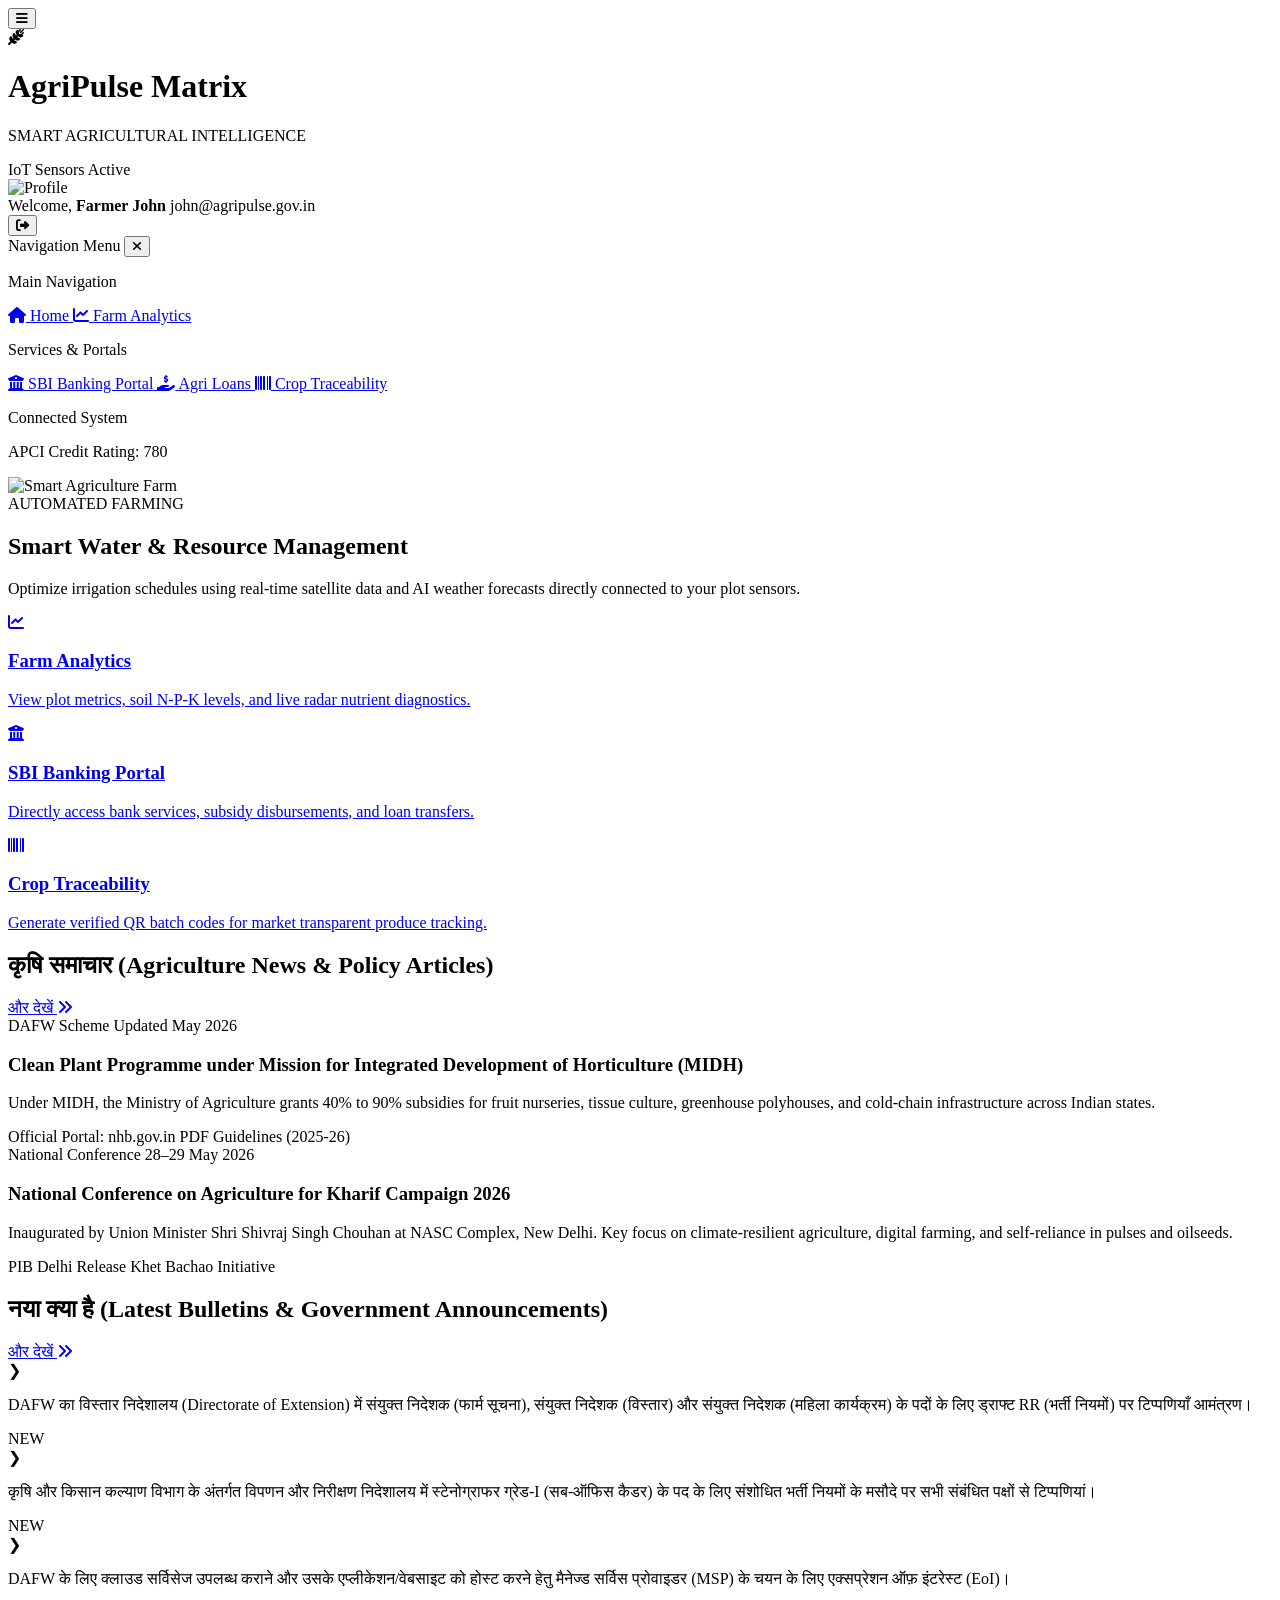
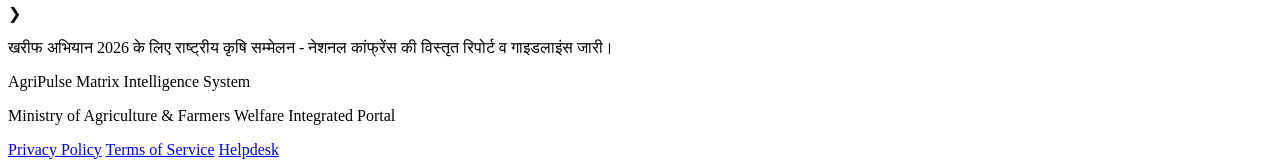
==== src/main/resources/static/index.html @ dc0ceb6b "Initial commit - AgriPulse Matrix Gateway" ====
<!DOCTYPE html>
<html lang="en">
<head>
    <meta charset="UTF-8">
    <meta name="viewport" content="width=device-width, initial-scale=1.0">
    <title>AgriPulse Matrix - Smart Agricultural Intelligence</title>
    <!-- Tailwind CSS CDN -->
    <script src="https://cdn.tailwindcss.com"></script>
    <!-- FontAwesome Icons -->
    <link rel="stylesheet" href="https://cdnjs.cloudflare.com/ajax/libs/font-awesome/6.4.0/css/all.min.css">
    <!-- Google Identity Services SDK -->
    <script src="https://accounts.google.com/gsi/client" async defer></script>
    <style>
        .news-bulletin-item {
            transition: all 0.2s ease-in-out;
        }
        .news-bulletin-item:hover {
            background-color: #F3ECE1;
            transform: translateX(4px);
        }
    </style>
</head>
<body class="bg-[#FAF8F5] text-[#2C241E] font-sans min-h-screen flex flex-col relative overflow-x-hidden">

    <!-- Top Navigation Header -->
    <header class="bg-[#3D312A] text-white px-6 py-3.5 flex items-center justify-between sticky top-0 z-40 shadow-md">
        <div class="flex items-center space-x-4">
            <!-- 3-Line Hamburger Menu Toggle Button -->
            <button onclick="toggleSidebar()" class="text-[#EFE9DF] hover:text-[#D9A378] text-xl focus:outline-none p-1 transition-colors">
                <i class="fa-solid fa-bars"></i>
            </button>
            
            <div class="flex items-center space-x-3">
                <div class="w-10 h-10 rounded-xl bg-[#A0522D] flex items-center justify-center text-white font-bold text-xl shadow-md">
                    <i class="fa-solid fa-wheat-awn"></i>
                </div>
                <div>
                    <h1 class="text-xl font-bold tracking-tight text-[#FAF8F5]">AgriPulse Matrix</h1>
                    <p class="text-xs text-[#D9A378] font-medium tracking-wide">SMART AGRICULTURAL INTELLIGENCE</p>
                </div>
            </div>
        </div>

        <div class="flex items-center space-x-6">
            <div class="hidden md:flex items-center space-x-2 text-xs bg-[#524238] px-3 py-1.5 rounded-full border border-[#6B574B]">
                <span class="w-2 h-2 rounded-full bg-[#8A9A86] animate-pulse"></span>
                <span class="text-[#EFE9DF] font-medium">IoT Sensors Active</span>
            </div>

            <!-- Authentication Container -->
            <div class="flex items-center border-l border-[#524238] pl-6">
                <!-- Google Sign-In Button (When Logged Out) -->
                <div id="google-signin-btn">
                    <div id="g_id_onload"
                         data-client_id="YOUR_GOOGLE_CLIENT_ID.apps.googleusercontent.com"
                         data-callback="handleCredentialResponse"
                         data-auto_prompt="false">
                    </div>
                    <div class="g_id_signin" 
                         data-type="standard" 
                         data-size="medium" 
                         data-theme="outline" 
                         data-text="sign_in_with" 
                         data-shape="pill" 
                         data-logo_alignment="left">
                    </div>
                </div>

                <!-- Profile Badge (When Logged In) -->
                <div id="user-profile-badge" class="hidden flex items-center space-x-3">
                    <img id="user-avatar" src="" alt="Profile" class="w-8 h-8 rounded-full border-2 border-[#D9A378] object-cover">
                    <div class="text-xs">
                        <span class="text-[#EFE9DF] block font-medium">Welcome, <strong id="user-name" class="text-[#D9A378]">Farmer John</strong></span>
                        <span id="user-email" class="text-[10px] text-[#B8A79B] block">john@agripulse.gov.in</span>
                    </div>
                    <button onclick="logoutGoogle()" title="Sign Out" class="ml-2 text-[#B8A79B] hover:text-red-400 text-sm p-1 transition-colors">
                        <i class="fa-solid fa-right-from-bracket"></i>
                    </button>
                </div>
            </div>
        </div>
    </header>

    <!-- Sliding Collapsible Sidebar Drawer -->
    <div id="sidebar-overlay" onclick="toggleSidebar()" class="fixed inset-0 bg-[#3D312A]/50 backdrop-blur-sm z-40 hidden transition-opacity"></div>
    
    <aside id="sidebar" class="fixed top-0 left-0 h-full w-64 bg-[#312721] text-[#EFE9DF] border-r border-[#4A3B32] flex flex-col justify-between p-4 z-50 transform -translate-x-full transition-transform duration-300 ease-in-out shadow-2xl">
        <div class="space-y-6">
            <div class="flex items-center justify-between pb-3 border-b border-[#4A3B32]">
                <span class="text-sm font-bold text-[#D9A378] tracking-wider uppercase">Navigation Menu</span>
                <button onclick="toggleSidebar()" class="text-[#B8A79B] hover:text-white text-lg">
                    <i class="fa-solid fa-xmark"></i>
                </button>
            </div>

            <div>
                <p class="text-[10px] font-bold text-[#B8A79B] uppercase tracking-widest px-3 mb-2">Main Navigation</p>
                <nav class="space-y-1">
                    <a href="index.html" class="flex items-center space-x-3 px-3 py-2.5 rounded-lg text-white bg-[#524238] border-l-4 border-[#A0522D] text-sm font-medium">
                        <i class="fa-solid fa-house text-[#D9A378] w-5"></i>
                        <span>Home</span>
                    </a>
                    <a href="dashboard.html" class="flex items-center space-x-3 px-3 py-2.5 rounded-lg text-[#B8A79B] hover:text-[#FAF8F5] hover:bg-[#42342C] transition-all text-sm font-medium">
                        <i class="fa-solid fa-chart-line text-[#D9A378] w-5"></i>
                        <span>Farm Analytics</span>
                    </a>
                </nav>
            </div>

            <div>
                <p class="text-[10px] font-bold text-[#B8A79B] uppercase tracking-widest px-3 mb-2">Services & Portals</p>
                <nav class="space-y-1">
                    <a href="sbi-portal.html" class="flex items-center space-x-3 px-3 py-2.5 rounded-lg text-[#B8A79B] hover:text-[#FAF8F5] hover:bg-[#42342C] transition-all text-sm font-medium">
                        <i class="fa-solid fa-building-columns text-blue-400 w-5"></i>
                        <span>SBI Banking Portal</span>
                    </a>
                    <a href="loans.html" class="flex items-center space-x-3 px-3 py-2.5 rounded-lg text-[#B8A79B] hover:text-[#FAF8F5] hover:bg-[#42342C] transition-all text-sm font-medium">
                        <i class="fa-solid fa-hand-holding-dollar text-[#D9A378] w-5"></i>
                        <span>Agri Loans</span>
                    </a>
                    <a href="traceability.html" class="flex items-center space-x-3 px-3 py-2.5 rounded-lg text-[#B8A79B] hover:text-[#FAF8F5] hover:bg-[#42342C] transition-all text-sm font-medium">
                        <i class="fa-solid fa-barcode text-purple-400 w-5"></i>
                        <span>Crop Traceability</span>
                    </a>
                </nav>
            </div>
        </div>

        <div class="bg-[#3D312A] border border-[#4A3B32] p-3 rounded-xl text-center">
            <p class="text-xs text-[#B8A79B]">Connected System</p>
            <p class="text-sm font-bold text-[#D9A378]">APCI Credit Rating: 780</p>
        </div>
    </aside>

    <!-- MAIN CONTENT AREA -->
    <main class="flex-1 w-full space-y-8 pb-12">

        <!-- 1. FULL HORIZONTAL STRETCH DISPLAY IMAGE / CAROUSEL HEADER -->
        <section class="w-full relative bg-[#2C241E]">
            <div id="hero-carousel" class="w-full relative min-h-[320px] md:min-h-[420px] flex items-center overflow-hidden">
                <img src="https://images.unsplash.com/photo-1625246333195-78d9c38ad449?auto=format&fit=crop&w=1920&q=80" 
                     alt="Smart Agriculture Farm" 
                     class="absolute inset-0 w-full h-full object-cover object-center">
                
                <div class="absolute inset-0 bg-gradient-to-r from-[#2C241E]/90 via-[#2C241E]/60 to-transparent"></div>
                
                <div class="relative z-10 w-full max-w-7xl mx-auto px-6 py-12 md:py-16 text-white space-y-3">
                    <span class="inline-block bg-[#8A9A86] text-xs font-bold uppercase tracking-wider text-white px-3 py-1 rounded-full border border-white/20">
                        AUTOMATED FARMING
                    </span>
                    <h2 class="text-3xl md:text-5xl font-black text-white leading-tight max-w-2xl drop-shadow-md">
                        Smart Water & Resource Management
                    </h2>
                    <p class="text-sm md:text-base text-[#EFE9DF] max-w-xl font-medium drop-shadow">
                        Optimize irrigation schedules using real-time satellite data and AI weather forecasts directly connected to your plot sensors.
                    </p>
                </div>
            </div>
        </section>

        <div class="max-w-7xl mx-auto px-6 space-y-8">

            <!-- QUICK ACCESS PORTAL CARDS -->
            <section class="grid grid-cols-1 md:grid-cols-3 gap-6">
                <a href="dashboard.html" class="bg-white border border-[#EAE3D2] rounded-2xl p-6 shadow-sm hover:shadow-md transition-all group">
                    <div class="w-12 h-12 rounded-xl bg-[#FAF8F5] text-[#A0522D] flex items-center justify-center text-xl mb-4 group-hover:bg-[#A0522D] group-hover:text-white transition-colors">
                        <i class="fa-solid fa-chart-line"></i>
                    </div>
                    <h3 class="text-lg font-bold text-[#3D312A] mb-1">Farm Analytics</h3>
                    <p class="text-xs text-[#6B574B]">View plot metrics, soil N-P-K levels, and live radar nutrient diagnostics.</p>
                </a>

                <a href="sbi-portal.html" class="bg-white border border-[#EAE3D2] rounded-2xl p-6 shadow-sm hover:shadow-md transition-all group">
                    <div class="w-12 h-12 rounded-xl bg-[#FAF8F5] text-[#3D312A] flex items-center justify-center text-xl mb-4 group-hover:bg-[#3D312A] group-hover:text-white transition-colors">
                        <i class="fa-solid fa-building-columns"></i>
                    </div>
                    <h3 class="text-lg font-bold text-[#3D312A] mb-1">SBI Banking Portal</h3>
                    <p class="text-xs text-[#6B574B]">Directly access bank services, subsidy disbursements, and loan transfers.</p>
                </a>

                <a href="traceability.html" class="bg-white border border-[#EAE3D2] rounded-2xl p-6 shadow-sm hover:shadow-md transition-all group">
                    <div class="w-12 h-12 rounded-xl bg-[#FAF8F5] text-[#8A9A86] flex items-center justify-center text-xl mb-4 group-hover:bg-[#8A9A86] group-hover:text-white transition-colors">
                        <i class="fa-solid fa-barcode"></i>
                    </div>
                    <h3 class="text-lg font-bold text-[#3D312A] mb-1">Crop Traceability</h3>
                    <p class="text-xs text-[#6B574B]">Generate verified QR batch codes for market transparent produce tracking.</p>
                </a>
            </section>

            <!-- 2. LATEST NEWS RELATED TO AGRICULTURE SECTOR (कृषि समाचार) -->
            <section class="bg-white border border-[#EAE3D2] rounded-2xl p-6 shadow-sm space-y-6">
                <div class="flex items-center justify-between border-b border-[#EAE3D2] pb-4">
                    <div class="flex items-center space-x-3">
                        <div class="w-3 h-7 bg-[#A0522D] rounded-full"></div>
                        <h2 class="text-xl font-extrabold text-[#3D312A] tracking-tight">
                            कृषि समाचार <span class="text-xs font-semibold text-[#8C7A6D] ml-2">(Agriculture News & Policy Articles)</span>
                        </h2>
                    </div>
                    <a href="javascript:void(0)" class="text-xs font-bold bg-[#6B513E] text-white px-3 py-1.5 rounded-lg hover:bg-[#523E2F] transition-colors flex items-center space-x-1">
                        <span>और देखें</span>
                        <i class="fa-solid fa-angles-right text-[10px]"></i>
                    </a>
                </div>

                <div class="grid grid-cols-1 md:grid-cols-2 gap-6">
                    <!-- News Card 1 -->
                    <div class="bg-[#FAF8F5] border border-[#EAE3D2] rounded-xl overflow-hidden hover:shadow-md transition-shadow flex flex-col justify-between">
                        <div class="p-5 space-y-3">
                            <div class="flex items-center justify-between text-xs text-[#8C7A6D]">
                                <span class="bg-[#EFE9DF] text-[#6B513E] px-2.5 py-0.5 rounded font-bold">DAFW Scheme</span>
                                <span>Updated May 2026</span>
                            </div>
                            <h3 class="text-base font-bold text-[#3D312A] leading-snug">
                                Clean Plant Programme under Mission for Integrated Development of Horticulture (MIDH)
                            </h3>
                            <p class="text-xs text-[#6B574B] leading-relaxed">
                                Under MIDH, the Ministry of Agriculture grants 40% to 90% subsidies for fruit nurseries, tissue culture, greenhouse polyhouses, and cold-chain infrastructure across Indian states.
                            </p>
                        </div>
                        <div class="bg-[#EAE3D2]/50 px-5 py-3 border-t border-[#EAE3D2] flex justify-between items-center text-xs text-[#6B513E] font-medium">
                            <span>Official Portal: nhb.gov.in</span>
                            <span class="font-bold text-[#A0522D]">PDF Guidelines (2025-26)</span>
                        </div>
                    </div>

                    <!-- News Card 2 -->
                    <div class="bg-[#FAF8F5] border border-[#EAE3D2] rounded-xl overflow-hidden hover:shadow-md transition-shadow flex flex-col justify-between">
                        <div class="p-5 space-y-3">
                            <div class="flex items-center justify-between text-xs text-[#8C7A6D]">
                                <span class="bg-[#EFE9DF] text-[#6B513E] px-2.5 py-0.5 rounded font-bold">National Conference</span>
                                <span>28–29 May 2026</span>
                            </div>
                            <h3 class="text-base font-bold text-[#3D312A] leading-snug">
                                National Conference on Agriculture for Kharif Campaign 2026
                            </h3>
                            <p class="text-xs text-[#6B574B] leading-relaxed">
                                Inaugurated by Union Minister Shri Shivraj Singh Chouhan at NASC Complex, New Delhi. Key focus on climate-resilient agriculture, digital farming, and self-reliance in pulses and oilseeds.
                            </p>
                        </div>
                        <div class="bg-[#EAE3D2]/50 px-5 py-3 border-t border-[#EAE3D2] flex justify-between items-center text-xs text-[#6B513E] font-medium">
                            <span>PIB Delhi Release</span>
                            <span class="font-bold text-[#8A9A86]">Khet Bachao Initiative</span>
                        </div>
                    </div>
                </div>
            </section>

            <!-- 3. LATEST NEWS BULLETINS AND IMPORTANT ANNOUNCEMENTS (नया क्या है) -->
            <section class="bg-white border border-[#EAE3D2] rounded-2xl p-6 shadow-sm space-y-5">
                <div class="flex items-center justify-between border-b border-[#EAE3D2] pb-4">
                    <div class="flex items-center space-x-3">
                        <div class="w-3 h-7 bg-[#6B513E] rounded-full"></div>
                        <h2 class="text-xl font-extrabold text-[#3D312A] tracking-tight">
                            नया क्या है <span class="text-xs font-semibold text-[#8C7A6D] ml-2">(Latest Bulletins & Government Announcements)</span>
                        </h2>
                    </div>
                    <a href="javascript:void(0)" class="text-xs font-bold bg-[#6B513E] text-white px-3 py-1.5 rounded-lg hover:bg-[#523E2F] transition-colors flex items-center space-x-1">
                        <span>और देखें</span>
                        <i class="fa-solid fa-angles-right text-[10px]"></i>
                    </a>
                </div>

                <div class="space-y-3">
                    <div class="news-bulletin-item bg-[#FAF8F5] border border-[#EAE3D2] p-4 rounded-xl flex flex-col md:flex-row md:items-center justify-between gap-3 cursor-pointer">
                        <div class="flex items-start space-x-3">
                            <span class="text-[#A0522D] font-black text-base mt-0.5">❯</span>
                            <p class="text-xs md:text-sm font-medium text-[#3D312A]">
                                DAFW का विस्तार निदेशालय (Directorate of Extension) में संयुक्त निदेशक (फार्म सूचना), संयुक्त निदेशक (विस्तार) और संयुक्त निदेशक (महिला कार्यक्रम) के पदों के लिए ड्राफ्ट RR (भर्ती नियमों) पर टिप्पणियाँ आमंत्रण।
                            </p>
                        </div>
                        <span class="bg-[#A0522D] text-white text-[10px] font-bold px-2 py-0.5 rounded uppercase self-start md:self-center shrink-0">NEW</span>
                    </div>

                    <div class="news-bulletin-item bg-[#FAF8F5] border border-[#EAE3D2] p-4 rounded-xl flex flex-col md:flex-row md:items-center justify-between gap-3 cursor-pointer">
                        <div class="flex items-start space-x-3">
                            <span class="text-[#A0522D] font-black text-base mt-0.5">❯</span>
                            <p class="text-xs md:text-sm font-medium text-[#3D312A]">
                                कृषि और किसान कल्याण विभाग के अंतर्गत विपणन और निरीक्षण निदेशालय में स्टेनोग्राफर ग्रेड-I (सब-ऑफिस कैडर) के पद के लिए संशोधित भर्ती नियमों के मसौदे पर सभी संबंधित पक्षों से टिप्पणियां।
                            </p>
                        </div>
                        <span class="bg-[#A0522D] text-white text-[10px] font-bold px-2 py-0.5 rounded uppercase self-start md:self-center shrink-0">NEW</span>
                    </div>

                    <div class="news-bulletin-item bg-[#FAF8F5] border border-[#EAE3D2] p-4 rounded-xl flex flex-col md:flex-row md:items-center justify-between gap-3 cursor-pointer">
                        <div class="flex items-start space-x-3">
                            <span class="text-[#A0522D] font-black text-base mt-0.5">❯</span>
                            <p class="text-xs md:text-sm font-medium text-[#3D312A]">
                                DAFW के लिए क्लाउड सर्विसेज उपलब्ध कराने और उसके एप्लीकेशन/वेबसाइट को होस्ट करने हेतु मैनेज्ड सर्विस प्रोवाइडर (MSP) के चयन के लिए एक्सप्रेशन ऑफ़ इंटरेस्ट (EoI)।
                            </p>
                        </div>
                    </div>

                    <div class="news-bulletin-item bg-[#FAF8F5] border border-[#EAE3D2] p-4 rounded-xl flex flex-col md:flex-row md:items-center justify-between gap-3 cursor-pointer">
                        <div class="flex items-start space-x-3">
                            <span class="text-[#A0522D] font-black text-base mt-0.5">❯</span>
                            <p class="text-xs md:text-sm font-medium text-[#3D312A]">
                                खरीफ अभियान 2026 के लिए राष्ट्रीय कृषि सम्मेलन - नेशनल कांफ्रेंस की विस्तृत रिपोर्ट व गाइडलाइंस जारी।
                            </p>
                        </div>
                    </div>
                </div>
            </section>

        </div>
    </main>

    <!-- Footer -->
    <footer class="bg-[#3D312A] text-[#B8A79B] text-xs py-6 px-6 border-t border-[#524238] mt-auto">
        <div class="max-w-7xl mx-auto flex flex-col md:flex-row justify-between items-center space-y-4 md:space-y-0">
            <div>
                <p class="font-semibold text-[#FAF8F5]">AgriPulse Matrix Intelligence System</p>
                <p>Ministry of Agriculture & Farmers Welfare Integrated Portal</p>
            </div>
            <div class="flex space-x-6 text-xs">
                <a href="#" class="hover:text-[#D9A378]">Privacy Policy</a>
                <a href="#" class="hover:text-[#D9A378]">Terms of Service</a>
                <a href="#" class="hover:text-[#D9A378]">Helpdesk</a>
            </div>
        </div>
    </footer>

    <!-- JavaScript Logic -->
    <script>
        function toggleSidebar() {
            const sidebar = document.getElementById('sidebar');
            const overlay = document.getElementById('sidebar-overlay');
            sidebar.classList.toggle('-translate-x-full');
            overlay.classList.toggle('hidden');
        }

        // Helper function to decode JWT token from Google Identity Services
        function decodeJwtResponse(token) {
            let base64Url = token.split('.')[1];
            let base64 = base64Url.replace(/-/g, '+').replace(/_/g, '/');
            let jsonPayload = decodeURIComponent(window.atob(base64).split('').map(function(c) {
                return '%' + ('00' + c.charCodeAt(0).toString(16)).slice(-2);
            }).join(''));
            return JSON.parse(jsonPayload);
        }

        // Callback function invoked when user successfully signs in with Google
        function handleCredentialResponse(response) {
            const responsePayload = decodeJwtResponse(response.credential);
            
            const userData = {
                name: responsePayload.name,
                email: responsePayload.email,
                picture: responsePayload.picture
            };

            // Save session to localStorage
            localStorage.setItem('agripulse_user', JSON.stringify(userData));
            renderUserProfile(userData);
        }

        // Render profile details in the top header
        function renderUserProfile(user) {
            document.getElementById('google-signin-btn').classList.add('hidden');
            document.getElementById('user-profile-badge').classList.remove('hidden');
            document.getElementById('user-avatar').src = user.picture || 'https://via.placeholder.com/40';
            document.getElementById('user-name').textContent = user.name;
            document.getElementById('user-email').textContent = user.email;
        }

        // Logout function
        function logoutGoogle() {
            localStorage.removeItem('agripulse_user');
            document.getElementById('google-signin-btn').classList.remove('hidden');
            document.getElementById('user-profile-badge').classList.add('hidden');
        }

        // Check for existing login session on page load
        window.addEventListener('DOMContentLoaded', () => {
            const savedUser = localStorage.getItem('agripulse_user');
            if (savedUser) {
                renderUserProfile(JSON.parse(savedUser));
            }
        });
    </script>
</body>
</html>
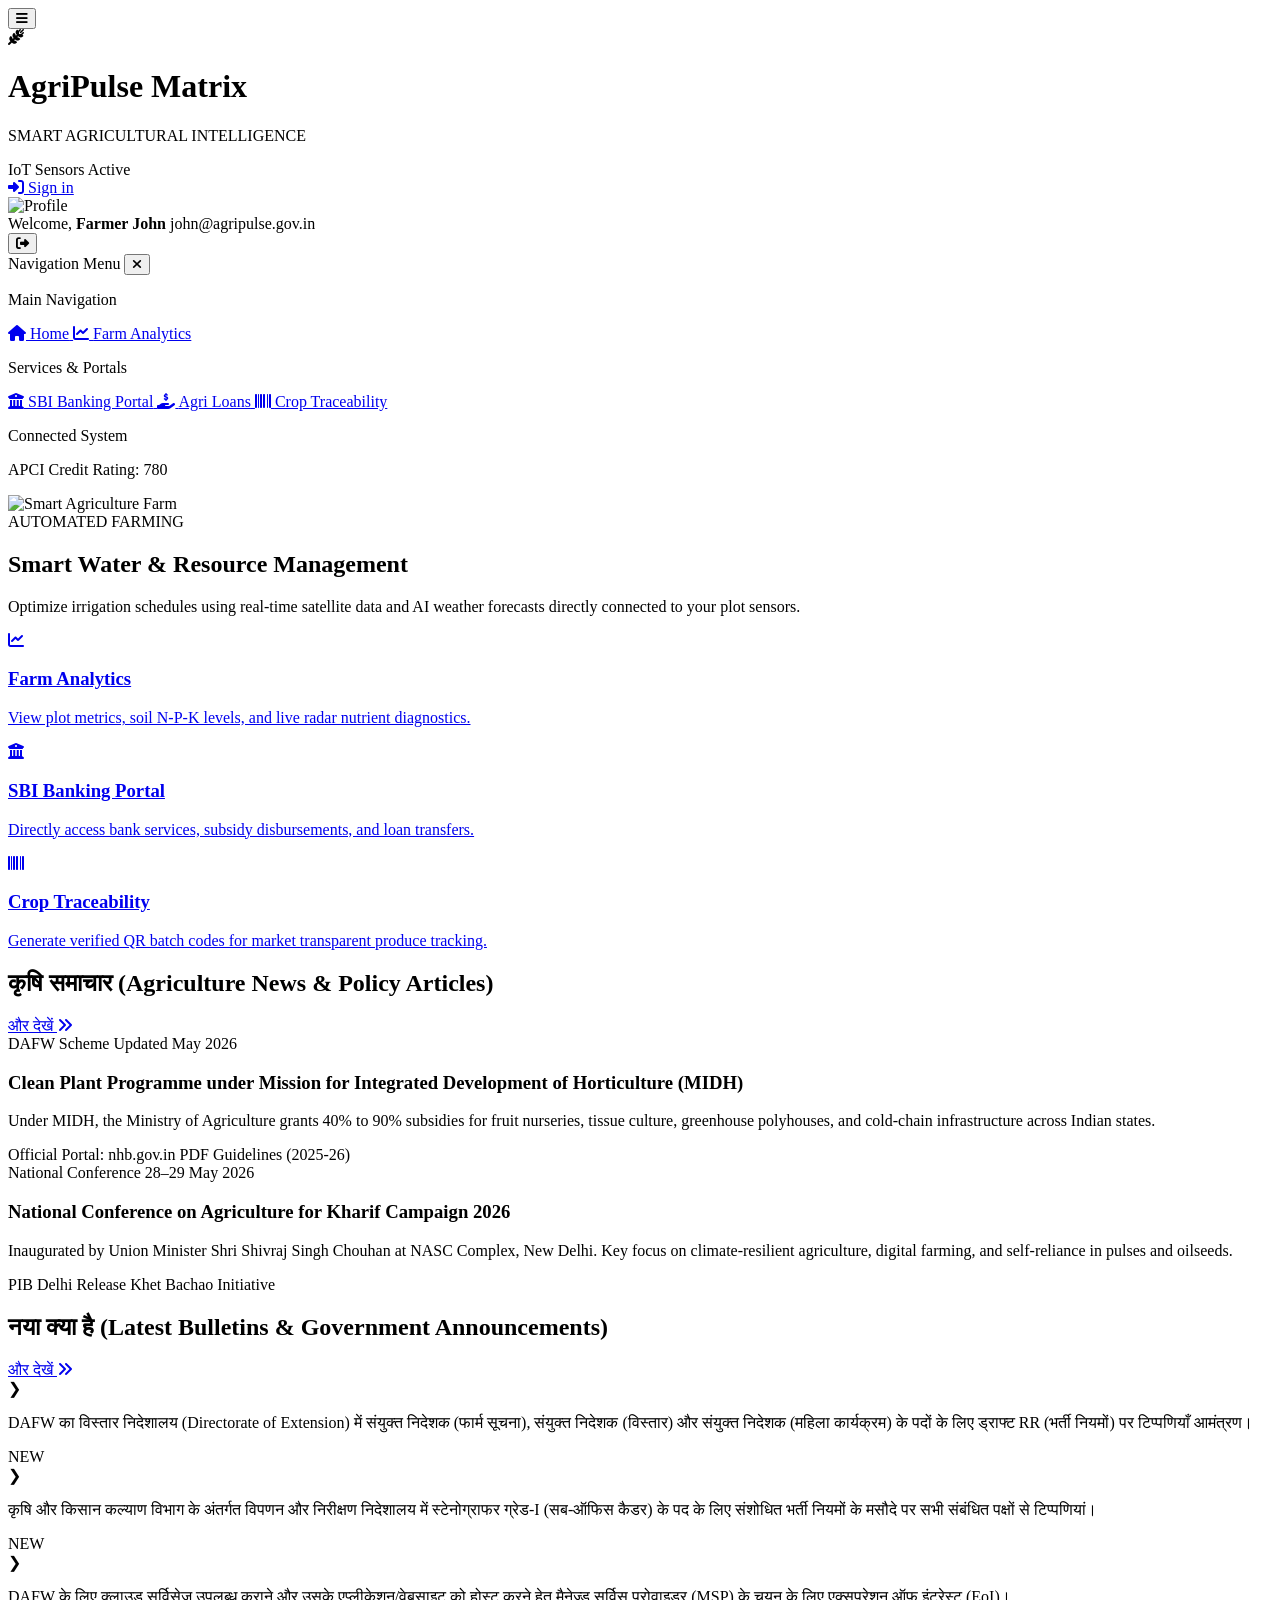
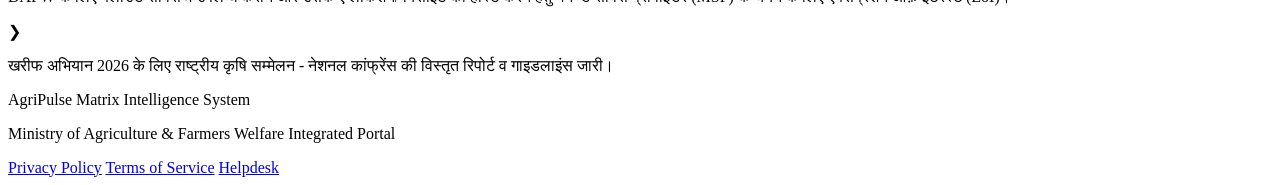
==== commit 4ffab007: "Complete implementation of Teammate B features (Auth, Onboarding, Gemini AI, and Bhashini Voice Brid" ====
--- a/src/main/resources/static/index.html
+++ b/src/main/resources/static/index.html
@@ -9,7 +9,6 @@
     <!-- FontAwesome Icons -->
     <link rel="stylesheet" href="https://cdnjs.cloudflare.com/ajax/libs/font-awesome/6.4.0/css/all.min.css">
     <!-- Google Identity Services SDK -->
-    <script src="https://accounts.google.com/gsi/client" async defer></script>
     <style>
         .news-bulletin-item {
             transition: all 0.2s ease-in-out;
@@ -51,20 +50,12 @@
             <div class="flex items-center border-l border-[#524238] pl-6">
                 <!-- Google Sign-In Button (When Logged Out) -->
                 <div id="google-signin-btn">
-                    <div id="g_id_onload"
-                         data-client_id="YOUR_GOOGLE_CLIENT_ID.apps.googleusercontent.com"
-                         data-callback="handleCredentialResponse"
-                         data-auto_prompt="false">
-                    </div>
-                    <div class="g_id_signin" 
-                         data-type="standard" 
-                         data-size="medium" 
-                         data-theme="outline" 
-                         data-text="sign_in_with" 
-                         data-shape="pill" 
-                         data-logo_alignment="left">
-                    </div>
-                </div>
+                    <a href="/welcome.html" class="inline-flex items-center space-x-2 bg-white text-[#3D312A] text-xs font-semibold px-4 py-2 rounded-full border border-[#EAE3D2] hover:bg-[#FAF8F5] transition-all">
+                        <i class="fa-solid fa-right-to-bracket"></i>
+                        <span>Sign in</span>
+                    </a>
+                </div>
+
 
                 <!-- Profile Badge (When Logged In) -->
                 <div id="user-profile-badge" class="hidden flex items-center space-x-3">
@@ -328,53 +319,28 @@
             overlay.classList.toggle('hidden');
         }
 
-        // Helper function to decode JWT token from Google Identity Services
-        function decodeJwtResponse(token) {
-            let base64Url = token.split('.')[1];
-            let base64 = base64Url.replace(/-/g, '+').replace(/_/g, '/');
-            let jsonPayload = decodeURIComponent(window.atob(base64).split('').map(function(c) {
-                return '%' + ('00' + c.charCodeAt(0).toString(16)).slice(-2);
-            }).join(''));
-            return JSON.parse(jsonPayload);
-        }
-
-        // Callback function invoked when user successfully signs in with Google
-        function handleCredentialResponse(response) {
-            const responsePayload = decodeJwtResponse(response.credential);
-            
-            const userData = {
-                name: responsePayload.name,
-                email: responsePayload.email,
-                picture: responsePayload.picture
-            };
-
-            // Save session to localStorage
-            localStorage.setItem('agripulse_user', JSON.stringify(userData));
-            renderUserProfile(userData);
-        }
-
         // Render profile details in the top header
         function renderUserProfile(user) {
             document.getElementById('google-signin-btn').classList.add('hidden');
             document.getElementById('user-profile-badge').classList.remove('hidden');
-            document.getElementById('user-avatar').src = user.picture || 'https://via.placeholder.com/40';
-            document.getElementById('user-name').textContent = user.name;
-            document.getElementById('user-email').textContent = user.email;
+            document.getElementById('user-avatar').src = 'data:image/svg+xml;utf8,<svg xmlns="http://www.w3.org/2000/svg" width="40" height="40"><rect width="40" height="40" fill="%23A0522D"/><text x="20" y="26" font-size="18" text-anchor="middle" fill="white">' + (user.email || '?').charAt(0).toUpperCase() + '</text></svg>';
+            document.getElementById('user-name').textContent = (user.email || '').split('@')[0];
+            document.getElementById('user-email').textContent = user.email || '';
         }
 
         // Logout function
-        function logoutGoogle() {
-            localStorage.removeItem('agripulse_user');
-            document.getElementById('google-signin-btn').classList.remove('hidden');
-            document.getElementById('user-profile-badge').classList.add('hidden');
-        }
+        async function logoutGoogle() {
+            try { await fetch('/api/auth/logout', { method: 'POST', credentials: 'same-origin' }); } catch (e) {}
+            window.location.href = '/welcome.html';
+        }
+        const logoutUser = logoutGoogle;
 
         // Check for existing login session on page load
-        window.addEventListener('DOMContentLoaded', () => {
-            const savedUser = localStorage.getItem('agripulse_user');
-            if (savedUser) {
-                renderUserProfile(JSON.parse(savedUser));
-            }
+        window.addEventListener('DOMContentLoaded', async () => {
+            try {
+                const res = await fetch('/api/auth/me', { credentials: 'same-origin' });
+                if (res.ok) renderUserProfile(await res.json());
+            } catch (e) {}
         });
     </script>
 </body>
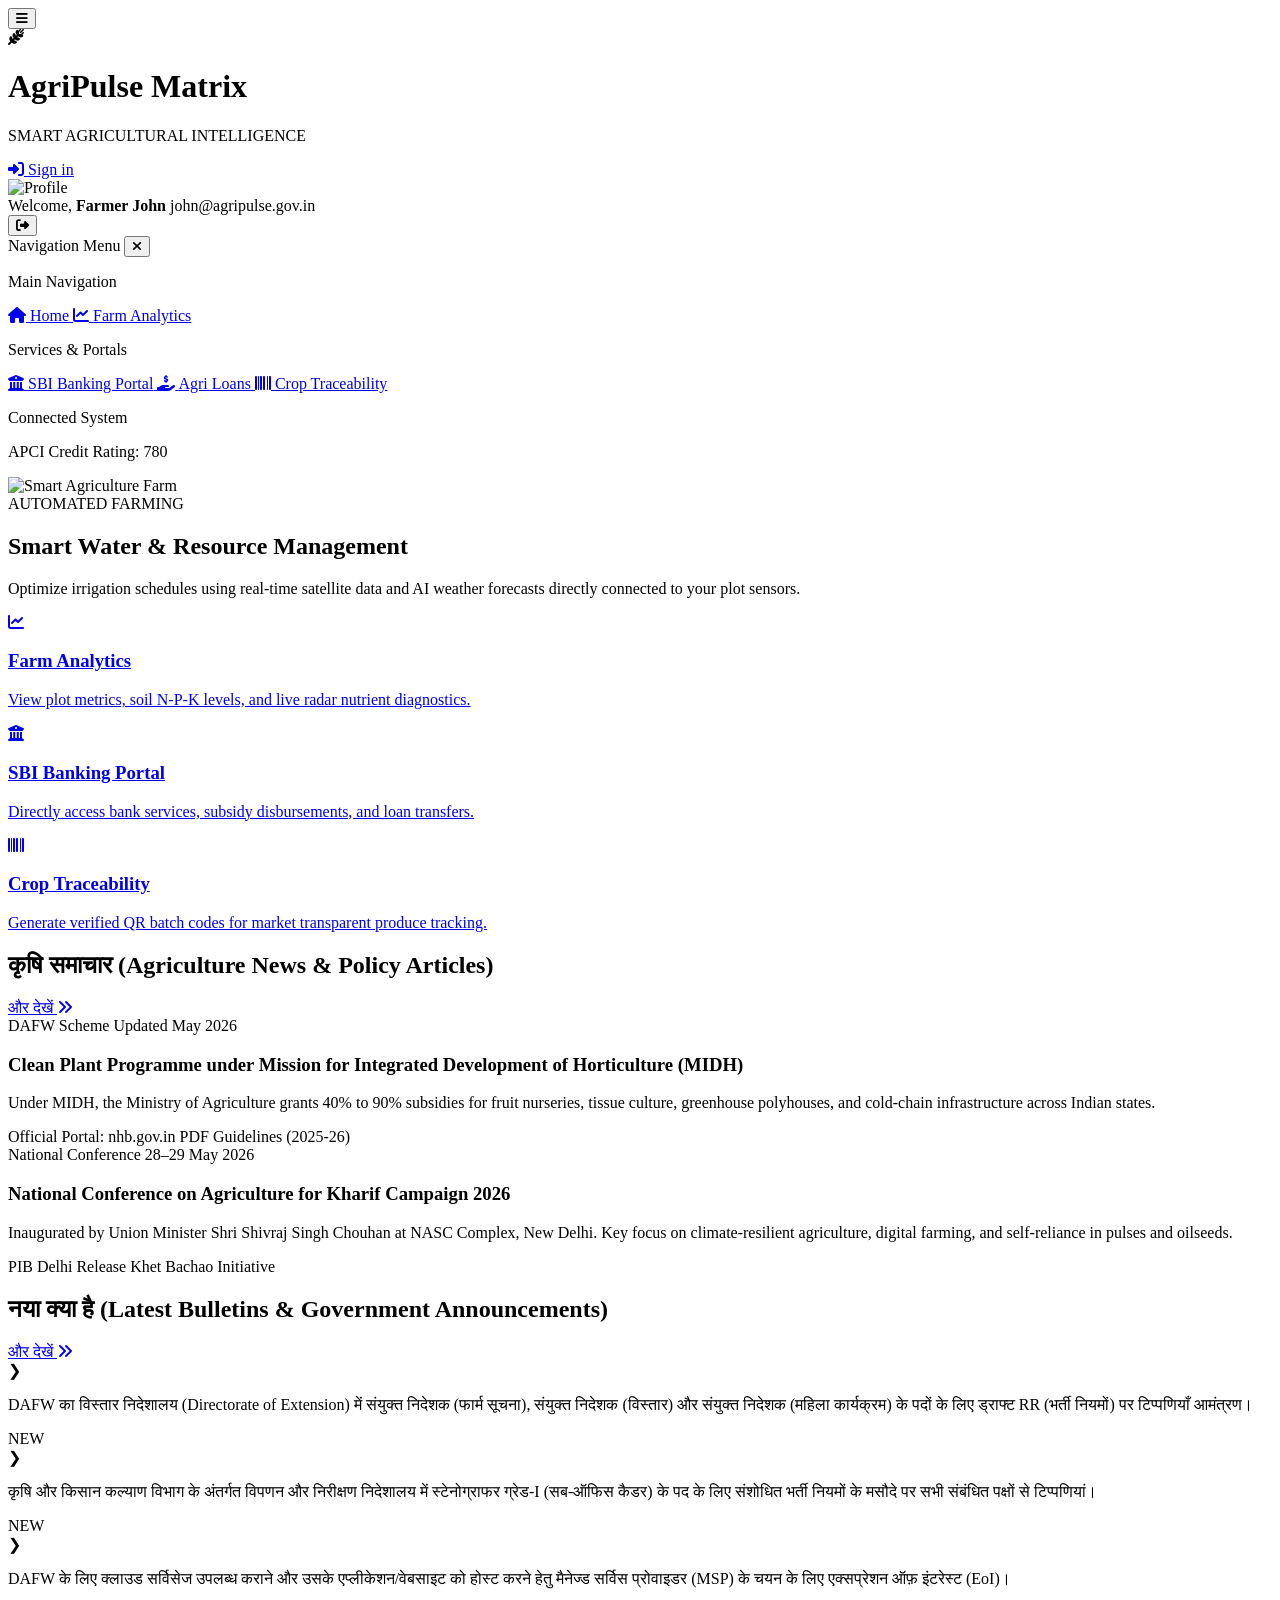
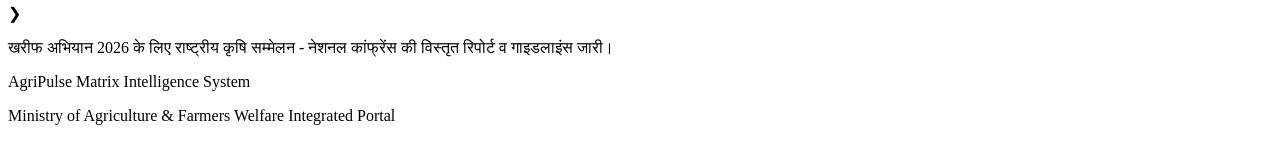
==== commit 5678044a: "Clean index.html: Removed IoT badge and footer policy/terms links" ====
--- a/src/main/resources/static/index.html
+++ b/src/main/resources/static/index.html
@@ -41,13 +41,8 @@
         </div>
 
         <div class="flex items-center space-x-6">
-            <div class="hidden md:flex items-center space-x-2 text-xs bg-[#524238] px-3 py-1.5 rounded-full border border-[#6B574B]">
-                <span class="w-2 h-2 rounded-full bg-[#8A9A86] animate-pulse"></span>
-                <span class="text-[#EFE9DF] font-medium">IoT Sensors Active</span>
-            </div>
-
             <!-- Authentication Container -->
-            <div class="flex items-center border-l border-[#524238] pl-6">
+            <div class="flex items-center pl-6">
                 <!-- Google Sign-In Button (When Logged Out) -->
                 <div id="google-signin-btn">
                     <a href="/welcome.html" class="inline-flex items-center space-x-2 bg-white text-[#3D312A] text-xs font-semibold px-4 py-2 rounded-full border border-[#EAE3D2] hover:bg-[#FAF8F5] transition-all">
@@ -55,7 +50,6 @@
                         <span>Sign in</span>
                     </a>
                 </div>
-
 
                 <!-- Profile Badge (When Logged In) -->
                 <div id="user-profile-badge" class="hidden flex items-center space-x-3">
@@ -276,7 +270,7 @@
                         <div class="flex items-start space-x-3">
                             <span class="text-[#A0522D] font-black text-base mt-0.5">❯</span>
                             <p class="text-xs md:text-sm font-medium text-[#3D312A]">
-                                DAFW के लिए क्लाउड सर्विसेज उपलब्ध कराने और उसके एप्लीकेशन/वेबसाइट को होस्ट करने हेतु मैनेज्ड सर्विस प्रोवाइडर (MSP) के चयन के लिए एक्सप्रेशन ऑफ़ इंटरेस्ट (EoI)।
+                                DAFW के लिए क्लाउड सर्विसेज उपलब्ध कराने और उसके एप्लीकेशन/वेबसाइट को होस्ट करने हेतु मैनेज्ड सर्विस प्रोवाइडर (MSP) के चयन के लिए एक्सप्रेशन ऑफ़ इंटरेस्ट (EoI)।
                             </p>
                         </div>
                     </div>
@@ -301,11 +295,6 @@
             <div>
                 <p class="font-semibold text-[#FAF8F5]">AgriPulse Matrix Intelligence System</p>
                 <p>Ministry of Agriculture & Farmers Welfare Integrated Portal</p>
-            </div>
-            <div class="flex space-x-6 text-xs">
-                <a href="#" class="hover:text-[#D9A378]">Privacy Policy</a>
-                <a href="#" class="hover:text-[#D9A378]">Terms of Service</a>
-                <a href="#" class="hover:text-[#D9A378]">Helpdesk</a>
             </div>
         </div>
     </footer>
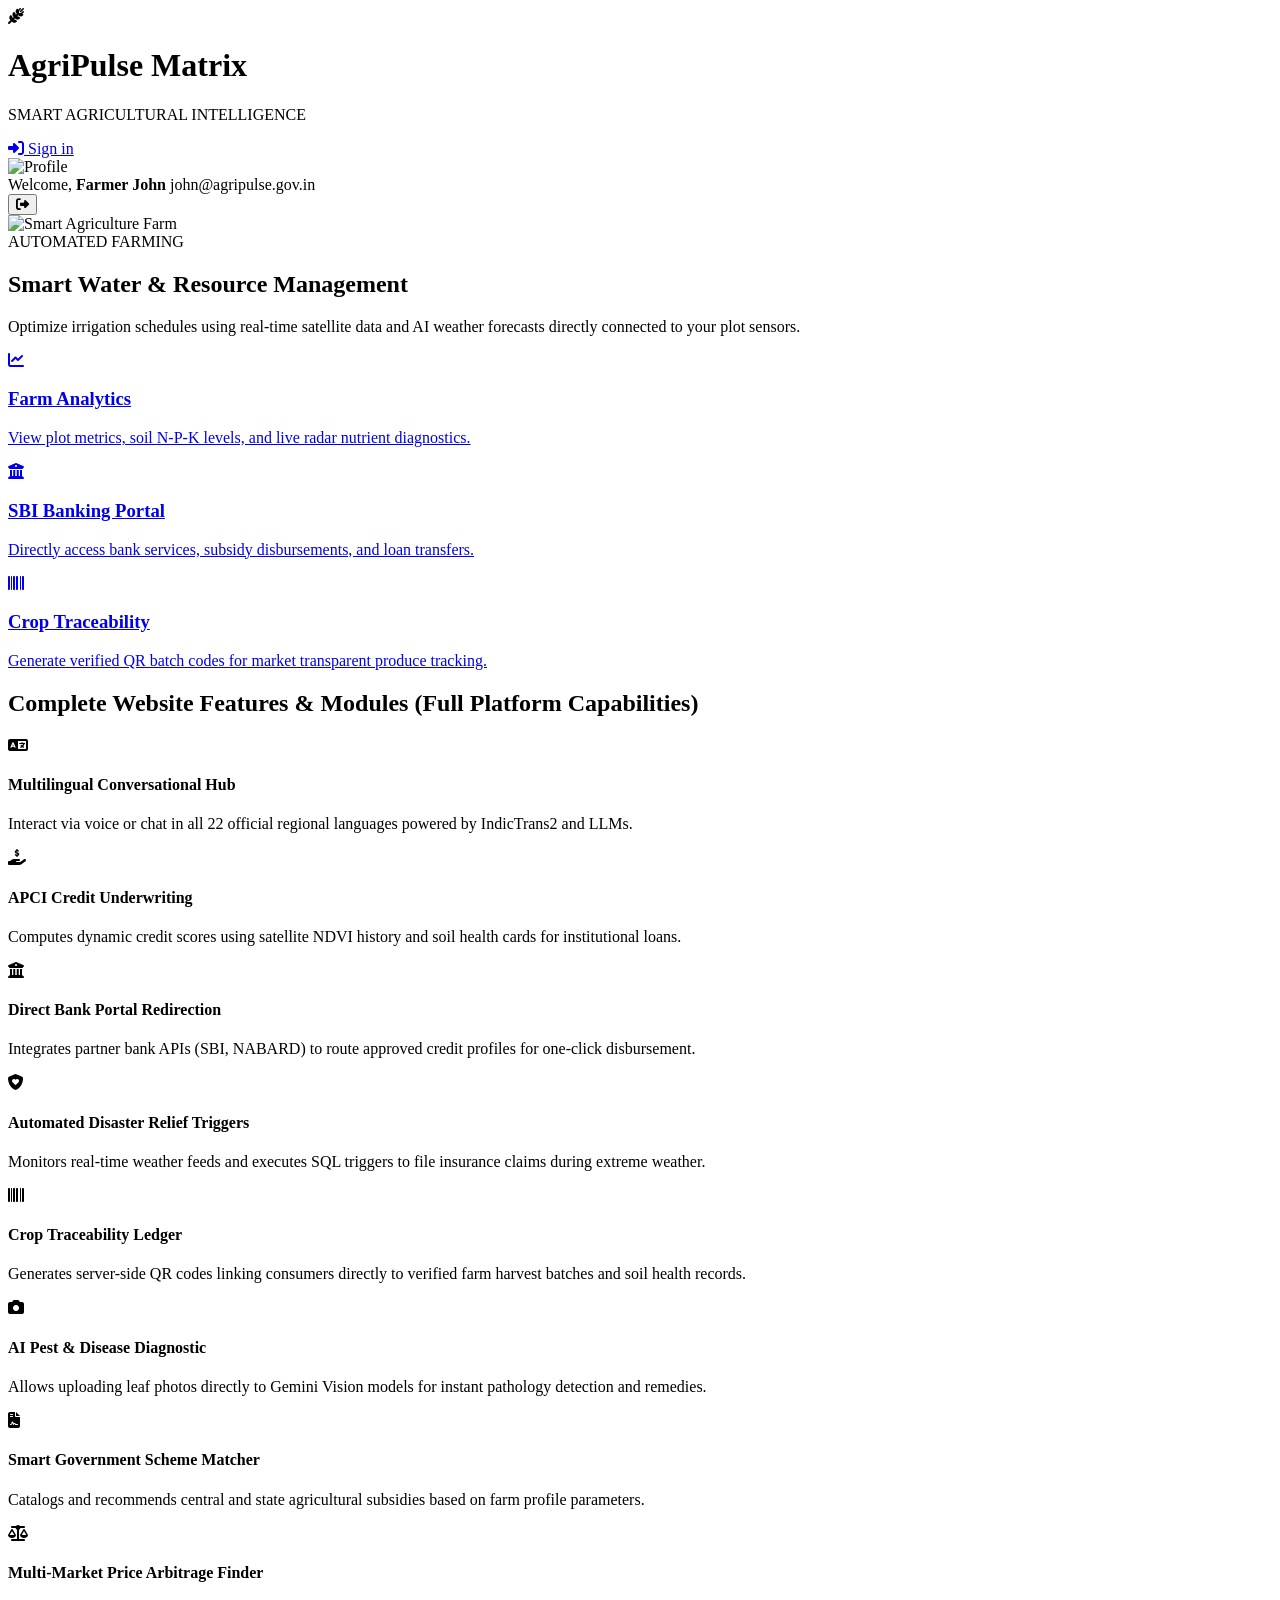
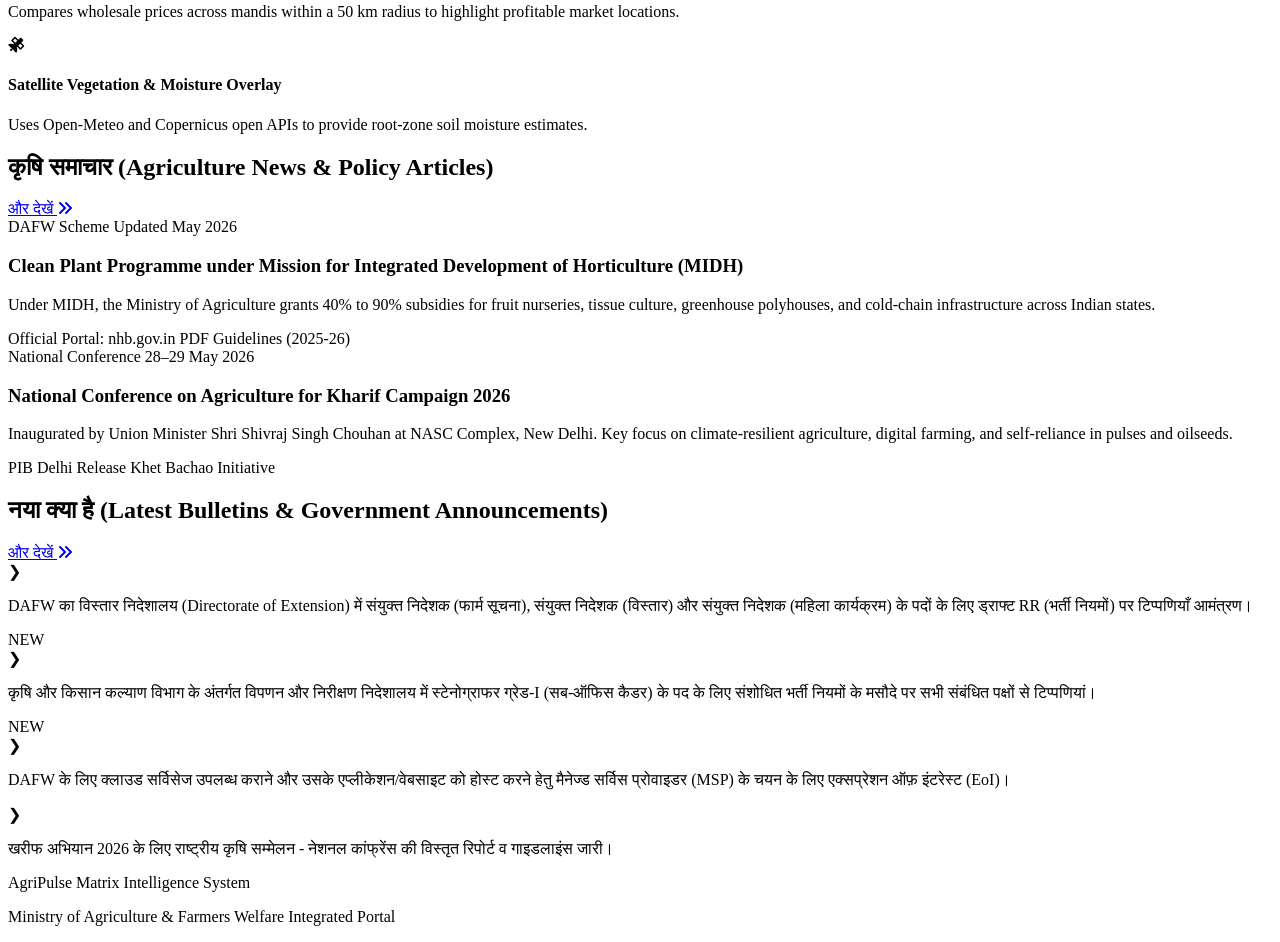
==== commit 71270d6a: "Update index.html, welcome.html, and dashboard.html: Removed sidebar from public landing/welcome pag" ====
--- a/src/main/resources/static/index.html
+++ b/src/main/resources/static/index.html
@@ -8,7 +8,8 @@
     <script src="https://cdn.tailwindcss.com"></script>
     <!-- FontAwesome Icons -->
     <link rel="stylesheet" href="https://cdnjs.cloudflare.com/ajax/libs/font-awesome/6.4.0/css/all.min.css">
-    <!-- Google Identity Services SDK -->
+    <!-- Assistant Widget Stylesheet -->
+    <link rel="stylesheet" href="/css/assistant.css">
     <style>
         .news-bulletin-item {
             transition: all 0.2s ease-in-out;
@@ -21,14 +22,9 @@
 </head>
 <body class="bg-[#FAF8F5] text-[#2C241E] font-sans min-h-screen flex flex-col relative overflow-x-hidden">
 
-    <!-- Top Navigation Header -->
+    <!-- Top Navigation Header (No Sidebar on Public Landing Page) -->
     <header class="bg-[#3D312A] text-white px-6 py-3.5 flex items-center justify-between sticky top-0 z-40 shadow-md">
         <div class="flex items-center space-x-4">
-            <!-- 3-Line Hamburger Menu Toggle Button -->
-            <button onclick="toggleSidebar()" class="text-[#EFE9DF] hover:text-[#D9A378] text-xl focus:outline-none p-1 transition-colors">
-                <i class="fa-solid fa-bars"></i>
-            </button>
-            
             <div class="flex items-center space-x-3">
                 <div class="w-10 h-10 rounded-xl bg-[#A0522D] flex items-center justify-center text-white font-bold text-xl shadow-md">
                     <i class="fa-solid fa-wheat-awn"></i>
@@ -65,57 +61,6 @@
             </div>
         </div>
     </header>
-
-    <!-- Sliding Collapsible Sidebar Drawer -->
-    <div id="sidebar-overlay" onclick="toggleSidebar()" class="fixed inset-0 bg-[#3D312A]/50 backdrop-blur-sm z-40 hidden transition-opacity"></div>
-    
-    <aside id="sidebar" class="fixed top-0 left-0 h-full w-64 bg-[#312721] text-[#EFE9DF] border-r border-[#4A3B32] flex flex-col justify-between p-4 z-50 transform -translate-x-full transition-transform duration-300 ease-in-out shadow-2xl">
-        <div class="space-y-6">
-            <div class="flex items-center justify-between pb-3 border-b border-[#4A3B32]">
-                <span class="text-sm font-bold text-[#D9A378] tracking-wider uppercase">Navigation Menu</span>
-                <button onclick="toggleSidebar()" class="text-[#B8A79B] hover:text-white text-lg">
-                    <i class="fa-solid fa-xmark"></i>
-                </button>
-            </div>
-
-            <div>
-                <p class="text-[10px] font-bold text-[#B8A79B] uppercase tracking-widest px-3 mb-2">Main Navigation</p>
-                <nav class="space-y-1">
-                    <a href="index.html" class="flex items-center space-x-3 px-3 py-2.5 rounded-lg text-white bg-[#524238] border-l-4 border-[#A0522D] text-sm font-medium">
-                        <i class="fa-solid fa-house text-[#D9A378] w-5"></i>
-                        <span>Home</span>
-                    </a>
-                    <a href="dashboard.html" class="flex items-center space-x-3 px-3 py-2.5 rounded-lg text-[#B8A79B] hover:text-[#FAF8F5] hover:bg-[#42342C] transition-all text-sm font-medium">
-                        <i class="fa-solid fa-chart-line text-[#D9A378] w-5"></i>
-                        <span>Farm Analytics</span>
-                    </a>
-                </nav>
-            </div>
-
-            <div>
-                <p class="text-[10px] font-bold text-[#B8A79B] uppercase tracking-widest px-3 mb-2">Services & Portals</p>
-                <nav class="space-y-1">
-                    <a href="sbi-portal.html" class="flex items-center space-x-3 px-3 py-2.5 rounded-lg text-[#B8A79B] hover:text-[#FAF8F5] hover:bg-[#42342C] transition-all text-sm font-medium">
-                        <i class="fa-solid fa-building-columns text-blue-400 w-5"></i>
-                        <span>SBI Banking Portal</span>
-                    </a>
-                    <a href="loans.html" class="flex items-center space-x-3 px-3 py-2.5 rounded-lg text-[#B8A79B] hover:text-[#FAF8F5] hover:bg-[#42342C] transition-all text-sm font-medium">
-                        <i class="fa-solid fa-hand-holding-dollar text-[#D9A378] w-5"></i>
-                        <span>Agri Loans</span>
-                    </a>
-                    <a href="traceability.html" class="flex items-center space-x-3 px-3 py-2.5 rounded-lg text-[#B8A79B] hover:text-[#FAF8F5] hover:bg-[#42342C] transition-all text-sm font-medium">
-                        <i class="fa-solid fa-barcode text-purple-400 w-5"></i>
-                        <span>Crop Traceability</span>
-                    </a>
-                </nav>
-            </div>
-        </div>
-
-        <div class="bg-[#3D312A] border border-[#4A3B32] p-3 rounded-xl text-center">
-            <p class="text-xs text-[#B8A79B]">Connected System</p>
-            <p class="text-sm font-bold text-[#D9A378]">APCI Credit Rating: 780</p>
-        </div>
-    </aside>
 
     <!-- MAIN CONTENT AREA -->
     <main class="flex-1 w-full space-y-8 pb-12">
@@ -172,6 +117,89 @@
                 </a>
             </section>
 
+            <!-- COMPLETE PLATFORM FEATURES & MODULES SHOWCASE -->
+            <section class="bg-white border border-[#EAE3D2] rounded-2xl p-6 shadow-sm space-y-6">
+                <div class="border-b border-[#EAE3D2] pb-4">
+                    <h2 class="text-xl font-extrabold text-[#3D312A] tracking-tight">
+                        Complete Website Features & Modules <span class="text-xs font-semibold text-[#8C7A6D] ml-2">(Full Platform Capabilities)</span>
+                    </h2>
+                </div>
+
+                <div class="grid grid-cols-1 md:grid-cols-2 lg:grid-cols-3 gap-6">
+                    <div class="bg-[#FAF8F5] border border-[#EAE3D2] rounded-xl p-5 space-y-2">
+                        <div class="w-10 h-10 rounded-lg bg-white text-blue-600 flex items-center justify-center text-lg shadow-sm">
+                            <i class="fa-solid fa-language"></i>
+                        </div>
+                        <h4 class="text-sm font-bold text-[#3D312A]">Multilingual Conversational Hub</h4>
+                        <p class="text-xs text-[#6B574B]">Interact via voice or chat in all 22 official regional languages powered by IndicTrans2 and LLMs.</p>
+                    </div>
+
+                    <div class="bg-[#FAF8F5] border border-[#EAE3D2] rounded-xl p-5 space-y-2">
+                        <div class="w-10 h-10 rounded-lg bg-white text-[#A0522D] flex items-center justify-center text-lg shadow-sm">
+                            <i class="fa-solid fa-hand-holding-dollar"></i>
+                        </div>
+                        <h4 class="text-sm font-bold text-[#3D312A]">APCI Credit Underwriting</h4>
+                        <p class="text-xs text-[#6B574B]">Computes dynamic credit scores using satellite NDVI history and soil health cards for institutional loans.</p>
+                    </div>
+
+                    <div class="bg-[#FAF8F5] border border-[#EAE3D2] rounded-xl p-5 space-y-2">
+                        <div class="w-10 h-10 rounded-lg bg-white text-green-600 flex items-center justify-center text-lg shadow-sm">
+                            <i class="fa-solid fa-building-columns"></i>
+                        </div>
+                        <h4 class="text-sm font-bold text-[#3D312A]">Direct Bank Portal Redirection</h4>
+                        <p class="text-xs text-[#6B574B]">Integrates partner bank APIs (SBI, NABARD) to route approved credit profiles for one-click disbursement.</p>
+                    </div>
+
+                    <div class="bg-[#FAF8F5] border border-[#EAE3D2] rounded-xl p-5 space-y-2">
+                        <div class="w-10 h-10 rounded-lg bg-white text-amber-600 flex items-center justify-center text-lg shadow-sm">
+                            <i class="fa-solid fa-shield-heart"></i>
+                        </div>
+                        <h4 class="text-sm font-bold text-[#3D312A]">Automated Disaster Relief Triggers</h4>
+                        <p class="text-xs text-[#6B574B]">Monitors real-time weather feeds and executes SQL triggers to file insurance claims during extreme weather.</p>
+                    </div>
+
+                    <div class="bg-[#FAF8F5] border border-[#EAE3D2] rounded-xl p-5 space-y-2">
+                        <div class="w-10 h-10 rounded-lg bg-white text-purple-600 flex items-center justify-center text-lg shadow-sm">
+                            <i class="fa-solid fa-barcode"></i>
+                        </div>
+                        <h4 class="text-sm font-bold text-[#3D312A]">Crop Traceability Ledger</h4>
+                        <p class="text-xs text-[#6B574B]">Generates server-side QR codes linking consumers directly to verified farm harvest batches and soil health records.</p>
+                    </div>
+
+                    <div class="bg-[#FAF8F5] border border-[#EAE3D2] rounded-xl p-5 space-y-2">
+                        <div class="w-10 h-10 rounded-lg bg-white text-teal-600 flex items-center justify-center text-lg shadow-sm">
+                            <i class="fa-solid fa-camera"></i>
+                        </div>
+                        <h4 class="text-sm font-bold text-[#3D312A]">AI Pest & Disease Diagnostic</h4>
+                        <p class="text-xs text-[#6B574B]">Allows uploading leaf photos directly to Gemini Vision models for instant pathology detection and remedies.</p>
+                    </div>
+
+                    <div class="bg-[#FAF8F5] border border-[#EAE3D2] rounded-xl p-5 space-y-2">
+                        <div class="w-10 h-10 rounded-lg bg-white text-orange-600 flex items-center justify-center text-lg shadow-sm">
+                            <i class="fa-solid fa-file-contract"></i>
+                        </div>
+                        <h4 class="text-sm font-bold text-[#3D312A]">Smart Government Scheme Matcher</h4>
+                        <p class="text-xs text-[#6B574B]">Catalogs and recommends central and state agricultural subsidies based on farm profile parameters.</p>
+                    </div>
+
+                    <div class="bg-[#FAF8F5] border border-[#EAE3D2] rounded-xl p-5 space-y-2">
+                        <div class="w-10 h-10 rounded-lg bg-white text-red-600 flex items-center justify-center text-lg shadow-sm">
+                            <i class="fa-solid fa-scale-balanced"></i>
+                        </div>
+                        <h4 class="text-sm font-bold text-[#3D312A]">Multi-Market Price Arbitrage Finder</h4>
+                        <p class="text-xs text-[#6B574B]">Compares wholesale prices across mandis within a 50 km radius to highlight profitable market locations.</p>
+                    </div>
+
+                    <div class="bg-[#FAF8F5] border border-[#EAE3D2] rounded-xl p-5 space-y-2">
+                        <div class="w-10 h-10 rounded-lg bg-white text-indigo-600 flex items-center justify-center text-lg shadow-sm">
+                            <i class="fa-solid fa-satellite"></i>
+                        </div>
+                        <h4 class="text-sm font-bold text-[#3D312A]">Satellite Vegetation & Moisture Overlay</h4>
+                        <p class="text-xs text-[#6B574B]">Uses Open-Meteo and Copernicus open APIs to provide root-zone soil moisture estimates.</p>
+                    </div>
+                </div>
+            </section>
+
             <!-- 2. LATEST NEWS RELATED TO AGRICULTURE SECTOR (कृषि समाचार) -->
             <section class="bg-white border border-[#EAE3D2] rounded-2xl p-6 shadow-sm space-y-6">
                 <div class="flex items-center justify-between border-b border-[#EAE3D2] pb-4">
@@ -301,13 +329,6 @@
 
     <!-- JavaScript Logic -->
     <script>
-        function toggleSidebar() {
-            const sidebar = document.getElementById('sidebar');
-            const overlay = document.getElementById('sidebar-overlay');
-            sidebar.classList.toggle('-translate-x-full');
-            overlay.classList.toggle('hidden');
-        }
-
         // Render profile details in the top header
         function renderUserProfile(user) {
             document.getElementById('google-signin-btn').classList.add('hidden');
@@ -332,5 +353,6 @@
             } catch (e) {}
         });
     </script>
+    <script src="/js/assistant.js"></script>
 </body>
 </html>
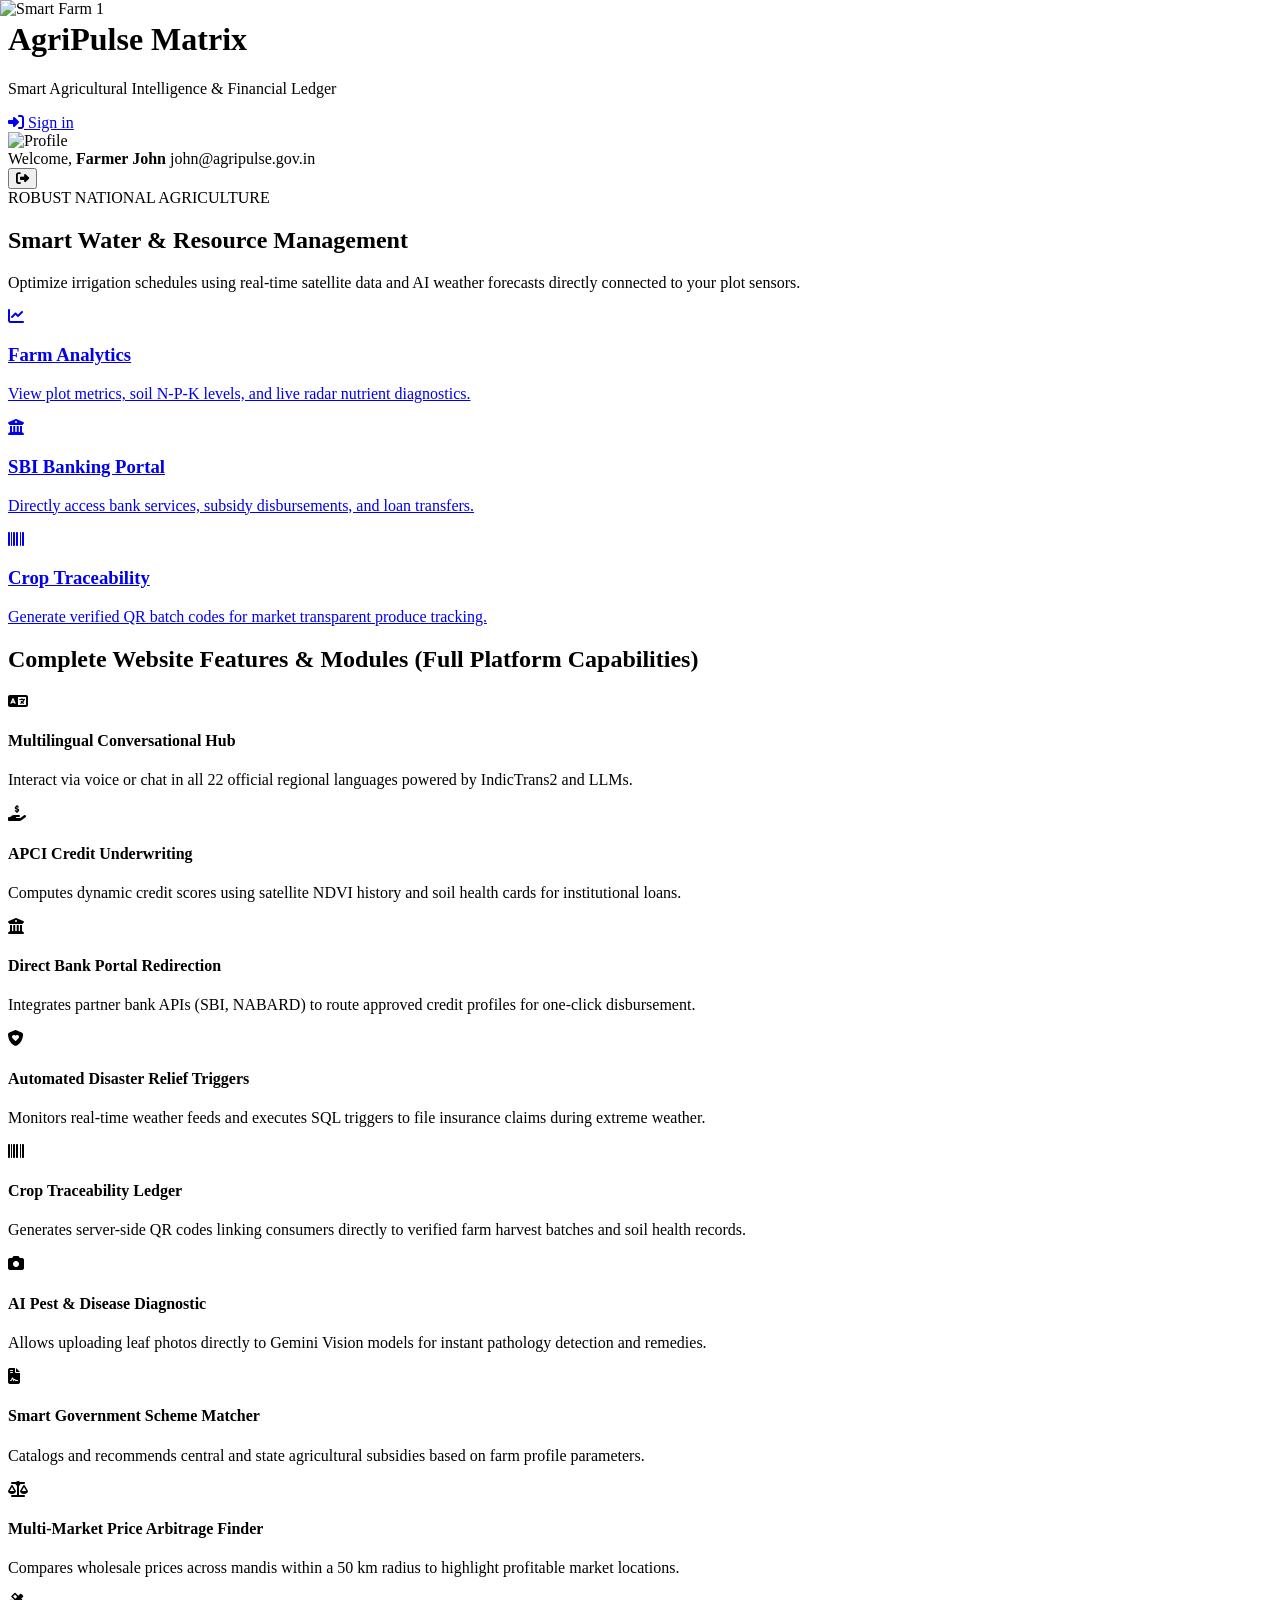
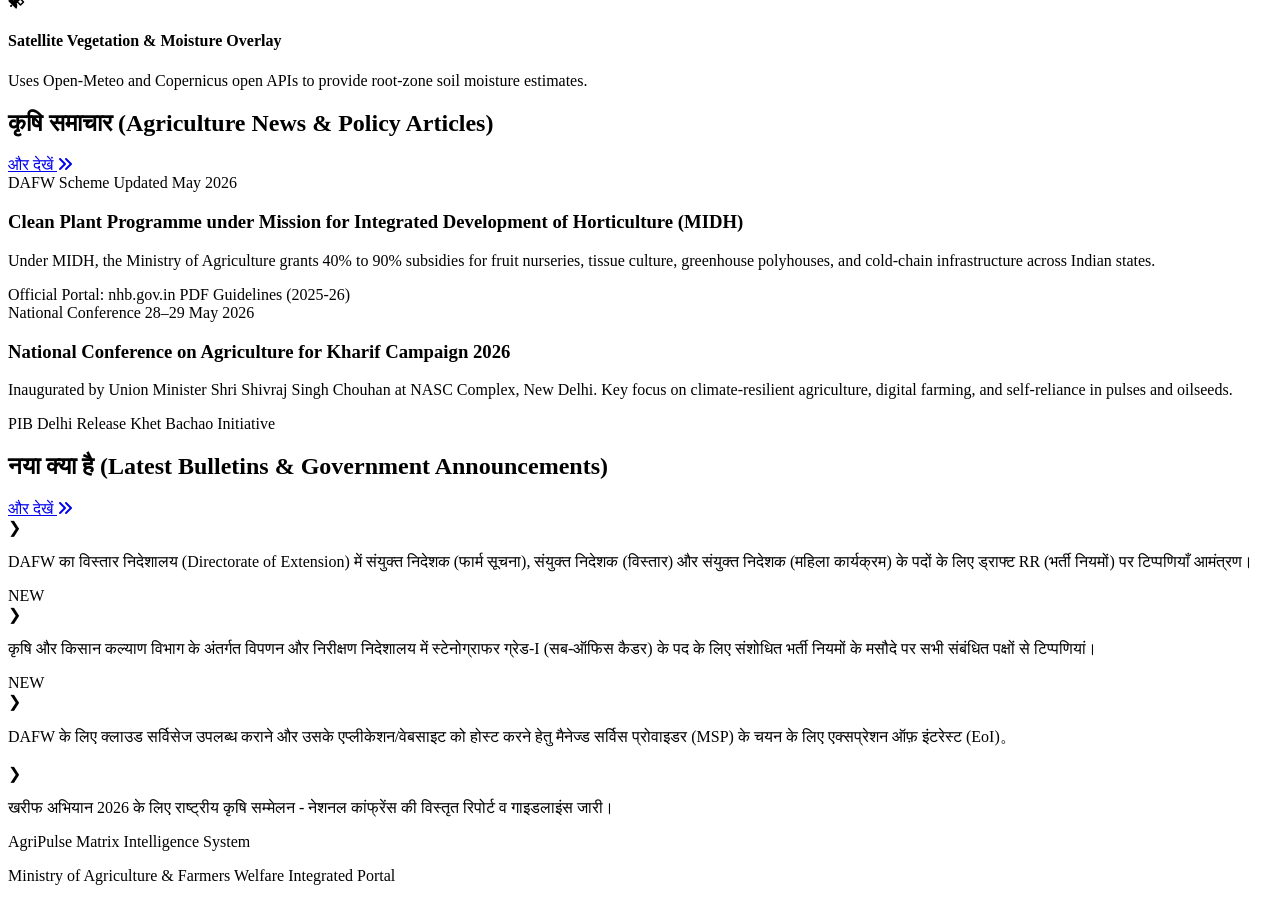
==== commit 1198a8ab: "Updated index.html: Rolling image sequence carousel, professional gradient header banner (unfixed, l" ====
--- a/src/main/resources/static/index.html
+++ b/src/main/resources/static/index.html
@@ -18,21 +18,29 @@
             background-color: #F3ECE1;
             transform: translateX(4px);
         }
+        /* Rolling Carousel Fade Animation */
+        .hero-slide {
+            opacity: 0;
+            transition: opacity 1s ease-in-out;
+            position: absolute;
+            inset: 0;
+            width: 100%;
+            height: 100%;
+            object-fit: cover;
+        }
+        .hero-slide.active {
+            opacity: 1;
+        }
     </style>
 </head>
 <body class="bg-[#FAF8F5] text-[#2C241E] font-sans min-h-screen flex flex-col relative overflow-x-hidden">
 
-    <!-- Top Navigation Header (No Sidebar on Public Landing Page) -->
-    <header class="bg-[#3D312A] text-white px-6 py-3.5 flex items-center justify-between sticky top-0 z-40 shadow-md">
+    <!-- Top Navigation Header (Unfixed, Professional Gradient, No Leaf Icon, Larger Dynamic Font) -->
+    <header class="bg-gradient-to-r from-[#1B3022] via-[#2D5A27] to-[#1F3A1E] text-white px-8 py-5 flex items-center justify-between shadow-lg z-30">
         <div class="flex items-center space-x-4">
-            <div class="flex items-center space-x-3">
-                <div class="w-10 h-10 rounded-xl bg-[#A0522D] flex items-center justify-center text-white font-bold text-xl shadow-md">
-                    <i class="fa-solid fa-wheat-awn"></i>
-                </div>
-                <div>
-                    <h1 class="text-xl font-bold tracking-tight text-[#FAF8F5]">AgriPulse Matrix</h1>
-                    <p class="text-xs text-[#D9A378] font-medium tracking-wide">SMART AGRICULTURAL INTELLIGENCE</p>
-                </div>
+            <div>
+                <h1 class="text-2xl md:text-3xl font-black tracking-wider text-[#F4EBE1] font-serif uppercase">AgriPulse Matrix</h1>
+                <p class="text-xs text-[#A3C1AD] font-semibold tracking-widest uppercase">Smart Agricultural Intelligence & Financial Ledger</p>
             </div>
         </div>
 
@@ -41,7 +49,7 @@
             <div class="flex items-center pl-6">
                 <!-- Google Sign-In Button (When Logged Out) -->
                 <div id="google-signin-btn">
-                    <a href="/welcome.html" class="inline-flex items-center space-x-2 bg-white text-[#3D312A] text-xs font-semibold px-4 py-2 rounded-full border border-[#EAE3D2] hover:bg-[#FAF8F5] transition-all">
+                    <a href="/welcome.html" class="inline-flex items-center space-x-2 bg-white text-[#1B3022] text-xs font-bold px-5 py-2.5 rounded-full border border-[#A3C1AD] hover:bg-[#F4EBE1] transition-all shadow-md">
                         <i class="fa-solid fa-right-to-bracket"></i>
                         <span>Sign in</span>
                     </a>
@@ -49,12 +57,12 @@
 
                 <!-- Profile Badge (When Logged In) -->
                 <div id="user-profile-badge" class="hidden flex items-center space-x-3">
-                    <img id="user-avatar" src="" alt="Profile" class="w-8 h-8 rounded-full border-2 border-[#D9A378] object-cover">
+                    <img id="user-avatar" src="" alt="Profile" class="w-9 h-9 rounded-full border-2 border-[#D9A378] object-cover">
                     <div class="text-xs">
-                        <span class="text-[#EFE9DF] block font-medium">Welcome, <strong id="user-name" class="text-[#D9A378]">Farmer John</strong></span>
-                        <span id="user-email" class="text-[10px] text-[#B8A79B] block">john@agripulse.gov.in</span>
-                    </div>
-                    <button onclick="logoutGoogle()" title="Sign Out" class="ml-2 text-[#B8A79B] hover:text-red-400 text-sm p-1 transition-colors">
+                        <span class="text-[#F4EBE1] block font-medium">Welcome, <strong id="user-name" class="text-[#D9A378]">Farmer John</strong></span>
+                        <span id="user-email" class="text-[10px] text-[#A3C1AD] block">john@agripulse.gov.in</span>
+                    </div>
+                    <button onclick="logoutGoogle()" title="Sign Out" class="ml-2 text-[#A3C1AD] hover:text-red-400 text-sm p-1 transition-colors">
                         <i class="fa-solid fa-right-from-bracket"></i>
                     </button>
                 </div>
@@ -65,23 +73,28 @@
     <!-- MAIN CONTENT AREA -->
     <main class="flex-1 w-full space-y-8 pb-12">
 
-        <!-- 1. FULL HORIZONTAL STRETCH DISPLAY IMAGE / CAROUSEL HEADER -->
+        <!-- 1. ROLLING SEQUENCE MULTI-IMAGE CAROUSEL HEADER -->
         <section class="w-full relative bg-[#2C241E]">
-            <div id="hero-carousel" class="w-full relative min-h-[320px] md:min-h-[420px] flex items-center overflow-hidden">
-                <img src="https://images.unsplash.com/photo-1625246333195-78d9c38ad449?auto=format&fit=crop&w=1920&q=80" 
-                     alt="Smart Agriculture Farm" 
-                     class="absolute inset-0 w-full h-full object-cover object-center">
+            <div id="hero-carousel" class="w-full relative min-h-[380px] md:min-h-[480px] flex items-center overflow-hidden">
+                <!-- Slide 1 -->
+                <img src="https://images.unsplash.com/photo-1625246333195-78d9c38ad449?auto=format&fit=crop&w=1920&q=80" alt="Smart Farm 1" class="hero-slide active">
+                <!-- Slide 2 -->
+                <img src="https://images.unsplash.com/photo-1500937386664-56d1dfef3854?auto=format&fit=crop&w=1920&q=80" alt="Farm Landscape 2" class="hero-slide">
+                <!-- Slide 3 -->
+                <img src="https://images.unsplash.com/photo-1595974482597-4f8e8f6e8a76?auto=format&fit=crop&w=1920&q=80" alt="Agriculture Technology 3" class="hero-slide">
+                <!-- Slide 4 -->
+                <img src="https://images.unsplash.com/photo-1586771107445-d3ca888129ff?auto=format&fit=crop&w=1920&q=80" alt="Harvest Crops 4" class="hero-slide">
                 
-                <div class="absolute inset-0 bg-gradient-to-r from-[#2C241E]/90 via-[#2C241E]/60 to-transparent"></div>
+                <div class="absolute inset-0 bg-gradient-to-r from-[#1B3022]/95 via-[#1B3022]/60 to-transparent z-10"></div>
                 
-                <div class="relative z-10 w-full max-w-7xl mx-auto px-6 py-12 md:py-16 text-white space-y-3">
-                    <span class="inline-block bg-[#8A9A86] text-xs font-bold uppercase tracking-wider text-white px-3 py-1 rounded-full border border-white/20">
-                        AUTOMATED FARMING
+                <div class="relative z-20 w-full max-w-7xl mx-auto px-6 py-12 md:py-16 text-white space-y-3">
+                    <span class="inline-block bg-[#D9A378] text-xs font-bold uppercase tracking-wider text-[#1B3022] px-3.5 py-1 rounded-full shadow-sm">
+                        ROBUST NATIONAL AGRICULTURE
                     </span>
-                    <h2 class="text-3xl md:text-5xl font-black text-white leading-tight max-w-2xl drop-shadow-md">
+                    <h2 class="text-3xl md:text-5xl font-black text-white leading-tight max-w-2xl drop-shadow-lg font-serif">
                         Smart Water & Resource Management
                     </h2>
-                    <p class="text-sm md:text-base text-[#EFE9DF] max-w-xl font-medium drop-shadow">
+                    <p class="text-sm md:text-base text-[#F4EBE1] max-w-xl font-medium drop-shadow">
                         Optimize irrigation schedules using real-time satellite data and AI weather forecasts directly connected to your plot sensors.
                     </p>
                 </div>
@@ -298,7 +311,7 @@
                         <div class="flex items-start space-x-3">
                             <span class="text-[#A0522D] font-black text-base mt-0.5">❯</span>
                             <p class="text-xs md:text-sm font-medium text-[#3D312A]">
-                                DAFW के लिए क्लाउड सर्विसेज उपलब्ध कराने और उसके एप्लीकेशन/वेबसाइट को होस्ट करने हेतु मैनेज्ड सर्विस प्रोवाइडर (MSP) के चयन के लिए एक्सप्रेशन ऑफ़ इंटरेस्ट (EoI)।
+                                DAFW के लिए क्लाउड सर्विसेज उपलब्ध कराने और उसके एप्लीकेशन/वेबसाइट को होस्ट करने हेतु मैनेज्ड सर्विस प्रोवाइडर (MSP) के चयन के लिए एक्सप्रेशन ऑफ़ इंटरेस्ट (EoI)。
                             </p>
                         </div>
                     </div>
@@ -327,8 +340,19 @@
         </div>
     </footer>
 
-    <!-- JavaScript Logic -->
+    <!-- JavaScript Logic for Rolling Carousel & Session -->
     <script>
+        // Rolling Carousel Animation Logic
+        let currentSlide = 0;
+        const slides = document.querySelectorAll('.hero-slide');
+        function nextSlide() {
+            if (slides.length === 0) return;
+            slides[currentSlide].classList.remove('active');
+            currentSlide = (currentSlide + 1) % slides.length;
+            slides[currentSlide].classList.add('active');
+        }
+        setInterval(nextSlide, 4500); // Rolls every 4.5 seconds
+
         // Render profile details in the top header
         function renderUserProfile(user) {
             document.getElementById('google-signin-btn').classList.add('hidden');
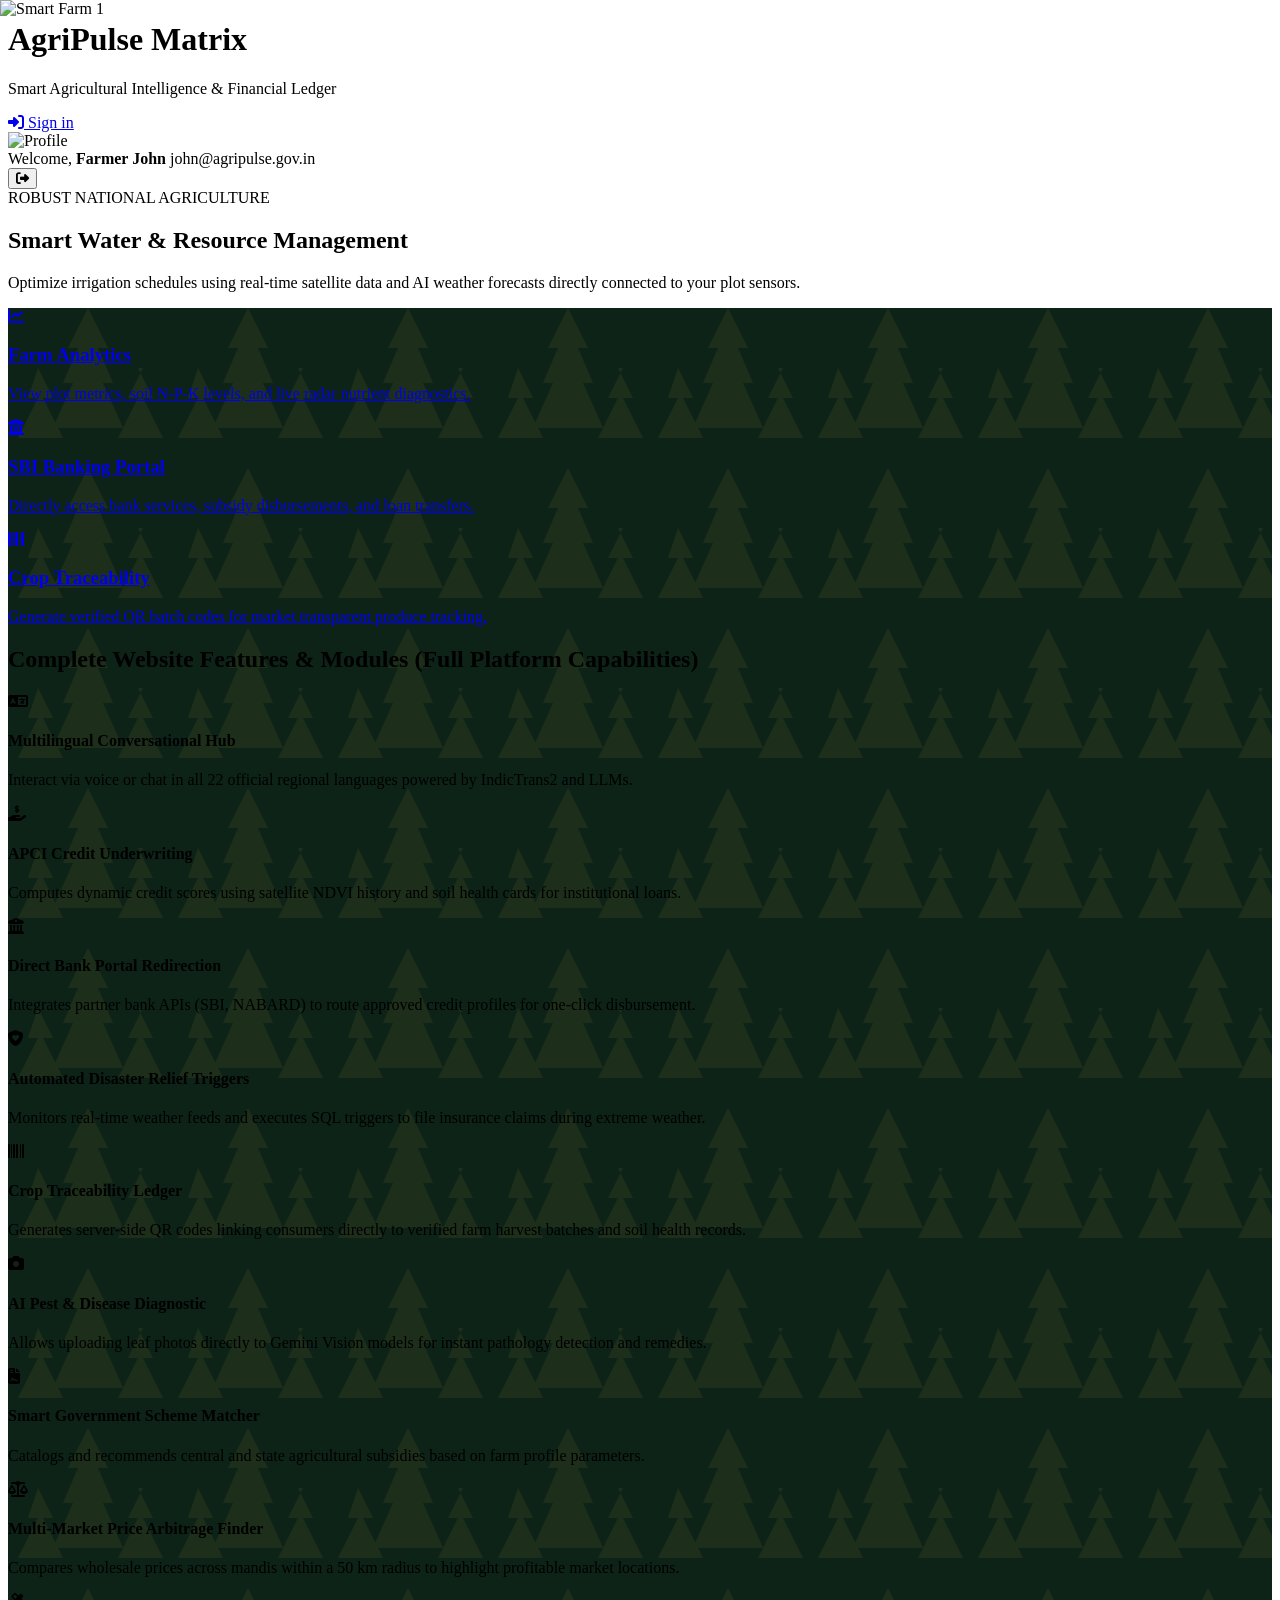
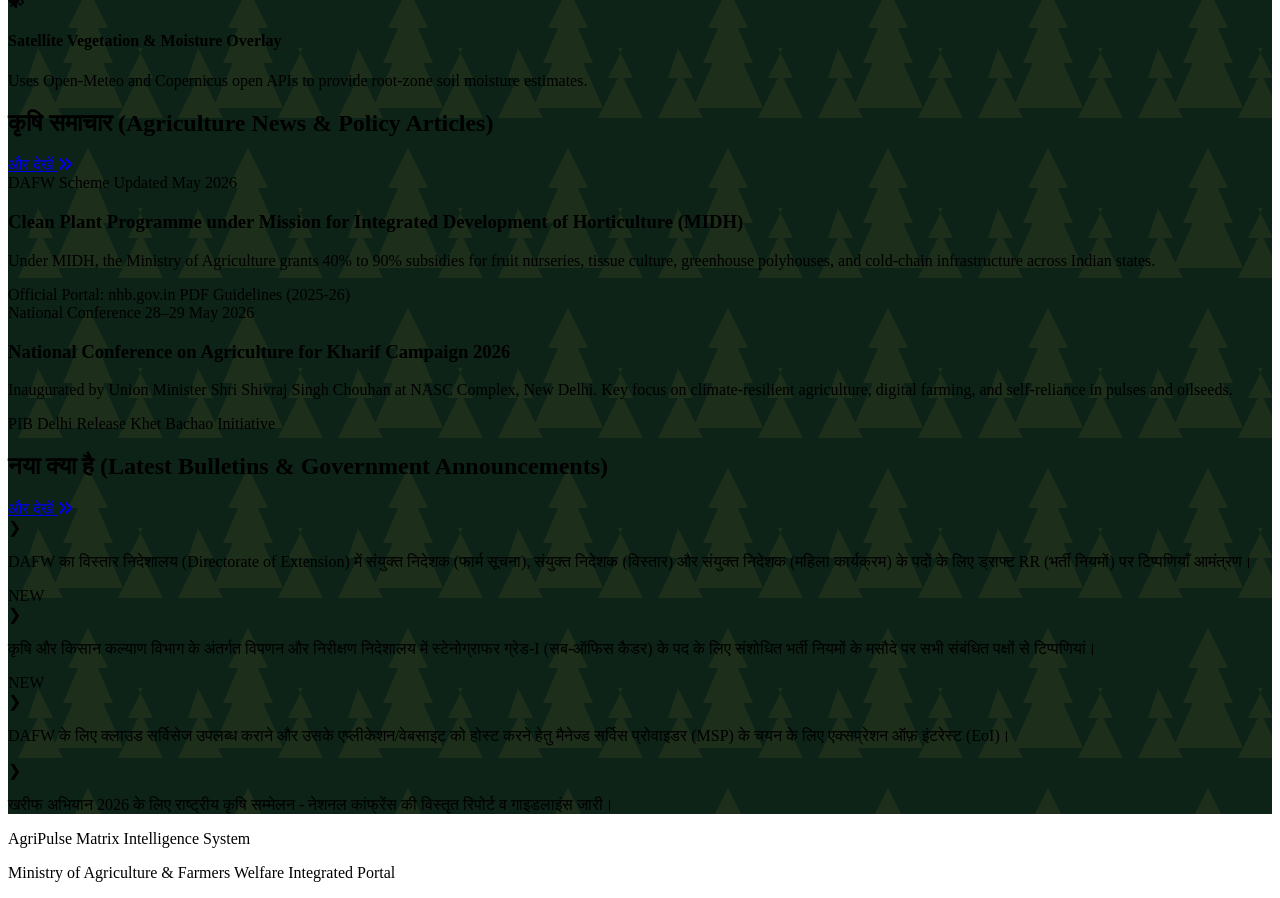
==== commit 0dce5bf9: "Updated index.html: Transparent header banner over carousel, dark green background with subtle golde" ====
--- a/src/main/resources/static/index.html
+++ b/src/main/resources/static/index.html
@@ -15,7 +15,7 @@
             transition: all 0.2s ease-in-out;
         }
         .news-bulletin-item:hover {
-            background-color: #F3ECE1;
+            background-color: rgba(212, 175, 55, 0.15);
             transform: translateX(4px);
         }
         /* Rolling Carousel Fade Animation */
@@ -31,25 +31,29 @@
         .hero-slide.active {
             opacity: 1;
         }
+        /* Golden Tree / Forest Geometric Watermark Pattern */
+        .forest-pattern-bg {
+            background-color: #0D2318;
+            background-image: url("data:image/svg+xml,%3Csvg xmlns='http://www.w3.org/2000/svg' width='160' height='160' viewBox='0 0 160 160'%3E%3Cpath fill='%23D4AF37' fill-opacity='0.08' d='M80 0l20 40h-10l15 35h-10l20 45H45l20-45h-10l15-35H60zM30 60l15 30H35l20 40H10l20-40H20zM130 60l15 30h-10l20 40H110l20-40h-10l15-30z'/%3E%3C/svg%3E");
+        }
     </style>
 </head>
-<body class="bg-[#FAF8F5] text-[#2C241E] font-sans min-h-screen flex flex-col relative overflow-x-hidden">
-
-    <!-- Top Navigation Header (Unfixed, Professional Gradient, No Leaf Icon, Larger Dynamic Font) -->
-    <header class="bg-gradient-to-r from-[#1B3022] via-[#2D5A27] to-[#1F3A1E] text-white px-8 py-5 flex items-center justify-between shadow-lg z-30">
+<body class="bg-[#0D2318] text-[#F4EBE1] font-sans min-h-screen flex flex-col relative overflow-x-hidden">
+
+    <!-- Transparent Header Banner Overlaid on Carousel -->
+    <header class="absolute top-0 left-0 w-full bg-[#1B3022]/40 backdrop-blur-md text-white px-8 py-5 flex items-center justify-between shadow-lg z-30 border-b border-white/10">
         <div class="flex items-center space-x-4">
             <div>
-                <h1 class="text-2xl md:text-3xl font-black tracking-wider text-[#F4EBE1] font-serif uppercase">AgriPulse Matrix</h1>
-                <p class="text-xs text-[#A3C1AD] font-semibold tracking-widest uppercase">Smart Agricultural Intelligence & Financial Ledger</p>
+                <h1 class="text-2xl md:text-3xl font-black tracking-wider text-[#F4EBE1] font-serif uppercase drop-shadow-md">AgriPulse Matrix</h1>
+                <p class="text-xs text-[#D9A378] font-semibold tracking-widest uppercase drop-shadow">Smart Agricultural Intelligence & Financial Ledger</p>
             </div>
         </div>
 
         <div class="flex items-center space-x-6">
-            <!-- Authentication Container -->
             <div class="flex items-center pl-6">
                 <!-- Google Sign-In Button (When Logged Out) -->
                 <div id="google-signin-btn">
-                    <a href="/welcome.html" class="inline-flex items-center space-x-2 bg-white text-[#1B3022] text-xs font-bold px-5 py-2.5 rounded-full border border-[#A3C1AD] hover:bg-[#F4EBE1] transition-all shadow-md">
+                    <a href="/welcome.html" class="inline-flex items-center space-x-2 bg-white/90 text-[#1B3022] text-xs font-bold px-5 py-2.5 rounded-full border border-[#D4AF37]/50 hover:bg-[#F4EBE1] transition-all shadow-md">
                         <i class="fa-solid fa-right-to-bracket"></i>
                         <span>Sign in</span>
                     </a>
@@ -57,9 +61,9 @@
 
                 <!-- Profile Badge (When Logged In) -->
                 <div id="user-profile-badge" class="hidden flex items-center space-x-3">
-                    <img id="user-avatar" src="" alt="Profile" class="w-9 h-9 rounded-full border-2 border-[#D9A378] object-cover">
+                    <img id="user-avatar" src="" alt="Profile" class="w-9 h-9 rounded-full border-2 border-[#D4AF37] object-cover">
                     <div class="text-xs">
-                        <span class="text-[#F4EBE1] block font-medium">Welcome, <strong id="user-name" class="text-[#D9A378]">Farmer John</strong></span>
+                        <span class="text-[#F4EBE1] block font-medium">Welcome, <strong id="user-name" class="text-[#D4AF37]">Farmer John</strong></span>
                         <span id="user-email" class="text-[10px] text-[#A3C1AD] block">john@agripulse.gov.in</span>
                     </div>
                     <button onclick="logoutGoogle()" title="Sign Out" class="ml-2 text-[#A3C1AD] hover:text-red-400 text-sm p-1 transition-colors">
@@ -74,8 +78,8 @@
     <main class="flex-1 w-full space-y-8 pb-12">
 
         <!-- 1. ROLLING SEQUENCE MULTI-IMAGE CAROUSEL HEADER -->
-        <section class="w-full relative bg-[#2C241E]">
-            <div id="hero-carousel" class="w-full relative min-h-[380px] md:min-h-[480px] flex items-center overflow-hidden">
+        <section class="w-full relative bg-[#0D2318]">
+            <div id="hero-carousel" class="w-full relative min-h-[420px] md:min-h-[520px] flex items-center overflow-hidden pt-16">
                 <!-- Slide 1 -->
                 <img src="https://images.unsplash.com/photo-1625246333195-78d9c38ad449?auto=format&fit=crop&w=1920&q=80" alt="Smart Farm 1" class="hero-slide active">
                 <!-- Slide 2 -->
@@ -85,257 +89,260 @@
                 <!-- Slide 4 -->
                 <img src="https://images.unsplash.com/photo-1586771107445-d3ca888129ff?auto=format&fit=crop&w=1920&q=80" alt="Harvest Crops 4" class="hero-slide">
                 
-                <div class="absolute inset-0 bg-gradient-to-r from-[#1B3022]/95 via-[#1B3022]/60 to-transparent z-10"></div>
+                <div class="absolute inset-0 bg-gradient-to-r from-[#0D2318]/95 via-[#0D2318]/60 to-transparent z-10"></div>
                 
-                <div class="relative z-20 w-full max-w-7xl mx-auto px-6 py-12 md:py-16 text-white space-y-3">
-                    <span class="inline-block bg-[#D9A378] text-xs font-bold uppercase tracking-wider text-[#1B3022] px-3.5 py-1 rounded-full shadow-sm">
+                <div class="relative z-20 w-full max-w-7xl mx-auto px-6 py-16 md:py-20 text-white space-y-3">
+                    <span class="inline-block bg-[#D4AF37] text-xs font-bold uppercase tracking-wider text-[#0D2318] px-3.5 py-1 rounded-full shadow-sm">
                         ROBUST NATIONAL AGRICULTURE
                     </span>
-                    <h2 class="text-3xl md:text-5xl font-black text-white leading-tight max-w-2xl drop-shadow-lg font-serif">
+                    <h2 class="text-3xl md:text-5xl font-black text-[#F4EBE1] leading-tight max-w-2xl drop-shadow-lg font-serif">
                         Smart Water & Resource Management
                     </h2>
-                    <p class="text-sm md:text-base text-[#F4EBE1] max-w-xl font-medium drop-shadow">
+                    <p class="text-sm md:text-base text-[#EFE9DF] max-w-xl font-medium drop-shadow">
                         Optimize irrigation schedules using real-time satellite data and AI weather forecasts directly connected to your plot sensors.
                     </p>
                 </div>
             </div>
         </section>
 
-        <div class="max-w-7xl mx-auto px-6 space-y-8">
-
-            <!-- QUICK ACCESS PORTAL CARDS -->
-            <section class="grid grid-cols-1 md:grid-cols-3 gap-6">
-                <a href="dashboard.html" class="bg-white border border-[#EAE3D2] rounded-2xl p-6 shadow-sm hover:shadow-md transition-all group">
-                    <div class="w-12 h-12 rounded-xl bg-[#FAF8F5] text-[#A0522D] flex items-center justify-center text-xl mb-4 group-hover:bg-[#A0522D] group-hover:text-white transition-colors">
-                        <i class="fa-solid fa-chart-line"></i>
-                    </div>
-                    <h3 class="text-lg font-bold text-[#3D312A] mb-1">Farm Analytics</h3>
-                    <p class="text-xs text-[#6B574B]">View plot metrics, soil N-P-K levels, and live radar nutrient diagnostics.</p>
-                </a>
-
-                <a href="sbi-portal.html" class="bg-white border border-[#EAE3D2] rounded-2xl p-6 shadow-sm hover:shadow-md transition-all group">
-                    <div class="w-12 h-12 rounded-xl bg-[#FAF8F5] text-[#3D312A] flex items-center justify-center text-xl mb-4 group-hover:bg-[#3D312A] group-hover:text-white transition-colors">
-                        <i class="fa-solid fa-building-columns"></i>
-                    </div>
-                    <h3 class="text-lg font-bold text-[#3D312A] mb-1">SBI Banking Portal</h3>
-                    <p class="text-xs text-[#6B574B]">Directly access bank services, subsidy disbursements, and loan transfers.</p>
-                </a>
-
-                <a href="traceability.html" class="bg-white border border-[#EAE3D2] rounded-2xl p-6 shadow-sm hover:shadow-md transition-all group">
-                    <div class="w-12 h-12 rounded-xl bg-[#FAF8F5] text-[#8A9A86] flex items-center justify-center text-xl mb-4 group-hover:bg-[#8A9A86] group-hover:text-white transition-colors">
-                        <i class="fa-solid fa-barcode"></i>
-                    </div>
-                    <h3 class="text-lg font-bold text-[#3D312A] mb-1">Crop Traceability</h3>
-                    <p class="text-xs text-[#6B574B]">Generate verified QR batch codes for market transparent produce tracking.</p>
-                </a>
-            </section>
-
-            <!-- COMPLETE PLATFORM FEATURES & MODULES SHOWCASE -->
-            <section class="bg-white border border-[#EAE3D2] rounded-2xl p-6 shadow-sm space-y-6">
-                <div class="border-b border-[#EAE3D2] pb-4">
-                    <h2 class="text-xl font-extrabold text-[#3D312A] tracking-tight">
-                        Complete Website Features & Modules <span class="text-xs font-semibold text-[#8C7A6D] ml-2">(Full Platform Capabilities)</span>
-                    </h2>
-                </div>
-
-                <div class="grid grid-cols-1 md:grid-cols-2 lg:grid-cols-3 gap-6">
-                    <div class="bg-[#FAF8F5] border border-[#EAE3D2] rounded-xl p-5 space-y-2">
-                        <div class="w-10 h-10 rounded-lg bg-white text-blue-600 flex items-center justify-center text-lg shadow-sm">
-                            <i class="fa-solid fa-language"></i>
-                        </div>
-                        <h4 class="text-sm font-bold text-[#3D312A]">Multilingual Conversational Hub</h4>
-                        <p class="text-xs text-[#6B574B]">Interact via voice or chat in all 22 official regional languages powered by IndicTrans2 and LLMs.</p>
-                    </div>
-
-                    <div class="bg-[#FAF8F5] border border-[#EAE3D2] rounded-xl p-5 space-y-2">
-                        <div class="w-10 h-10 rounded-lg bg-white text-[#A0522D] flex items-center justify-center text-lg shadow-sm">
-                            <i class="fa-solid fa-hand-holding-dollar"></i>
-                        </div>
-                        <h4 class="text-sm font-bold text-[#3D312A]">APCI Credit Underwriting</h4>
-                        <p class="text-xs text-[#6B574B]">Computes dynamic credit scores using satellite NDVI history and soil health cards for institutional loans.</p>
-                    </div>
-
-                    <div class="bg-[#FAF8F5] border border-[#EAE3D2] rounded-xl p-5 space-y-2">
-                        <div class="w-10 h-10 rounded-lg bg-white text-green-600 flex items-center justify-center text-lg shadow-sm">
+        <!-- Content Section Below Carousel with Dark Green Background & Golden Tree/Forest Pattern -->
+        <div class="forest-pattern-bg w-full py-10">
+            <div class="max-w-7xl mx-auto px-6 space-y-8">
+
+                <!-- QUICK ACCESS PORTAL CARDS -->
+                <section class="grid grid-cols-1 md:grid-cols-3 gap-6">
+                    <a href="dashboard.html" class="bg-[#122E21]/95 backdrop-blur-md border border-[#D4AF37]/30 rounded-2xl p-6 shadow-xl hover:border-[#D4AF37] transition-all group">
+                        <div class="w-12 h-12 rounded-xl bg-[#1B3022] text-[#D4AF37] flex items-center justify-center text-xl mb-4 group-hover:bg-[#D4AF37] group-hover:text-[#0D2318] transition-colors">
+                            <i class="fa-solid fa-chart-line"></i>
+                        </div>
+                        <h3 class="text-lg font-bold text-[#F4EBE1] mb-1">Farm Analytics</h3>
+                        <p class="text-xs text-[#C2D0C5]">View plot metrics, soil N-P-K levels, and live radar nutrient diagnostics.</p>
+                    </a>
+
+                    <a href="sbi-portal.html" class="bg-[#122E21]/95 backdrop-blur-md border border-[#D4AF37]/30 rounded-2xl p-6 shadow-xl hover:border-[#D4AF37] transition-all group">
+                        <div class="w-12 h-12 rounded-xl bg-[#1B3022] text-[#D4AF37] flex items-center justify-center text-xl mb-4 group-hover:bg-[#D4AF37] group-hover:text-[#0D2318] transition-colors">
                             <i class="fa-solid fa-building-columns"></i>
                         </div>
-                        <h4 class="text-sm font-bold text-[#3D312A]">Direct Bank Portal Redirection</h4>
-                        <p class="text-xs text-[#6B574B]">Integrates partner bank APIs (SBI, NABARD) to route approved credit profiles for one-click disbursement.</p>
-                    </div>
-
-                    <div class="bg-[#FAF8F5] border border-[#EAE3D2] rounded-xl p-5 space-y-2">
-                        <div class="w-10 h-10 rounded-lg bg-white text-amber-600 flex items-center justify-center text-lg shadow-sm">
-                            <i class="fa-solid fa-shield-heart"></i>
-                        </div>
-                        <h4 class="text-sm font-bold text-[#3D312A]">Automated Disaster Relief Triggers</h4>
-                        <p class="text-xs text-[#6B574B]">Monitors real-time weather feeds and executes SQL triggers to file insurance claims during extreme weather.</p>
-                    </div>
-
-                    <div class="bg-[#FAF8F5] border border-[#EAE3D2] rounded-xl p-5 space-y-2">
-                        <div class="w-10 h-10 rounded-lg bg-white text-purple-600 flex items-center justify-center text-lg shadow-sm">
+                        <h3 class="text-lg font-bold text-[#F4EBE1] mb-1">SBI Banking Portal</h3>
+                        <p class="text-xs text-[#C2D0C5]">Directly access bank services, subsidy disbursements, and loan transfers.</p>
+                    </a>
+
+                    <a href="traceability.html" class="bg-[#122E21]/95 backdrop-blur-md border border-[#D4AF37]/30 rounded-2xl p-6 shadow-xl hover:border-[#D4AF37] transition-all group">
+                        <div class="w-12 h-12 rounded-xl bg-[#1B3022] text-[#D4AF37] flex items-center justify-center text-xl mb-4 group-hover:bg-[#D4AF37] group-hover:text-[#0D2318] transition-colors">
                             <i class="fa-solid fa-barcode"></i>
                         </div>
-                        <h4 class="text-sm font-bold text-[#3D312A]">Crop Traceability Ledger</h4>
-                        <p class="text-xs text-[#6B574B]">Generates server-side QR codes linking consumers directly to verified farm harvest batches and soil health records.</p>
-                    </div>
-
-                    <div class="bg-[#FAF8F5] border border-[#EAE3D2] rounded-xl p-5 space-y-2">
-                        <div class="w-10 h-10 rounded-lg bg-white text-teal-600 flex items-center justify-center text-lg shadow-sm">
-                            <i class="fa-solid fa-camera"></i>
-                        </div>
-                        <h4 class="text-sm font-bold text-[#3D312A]">AI Pest & Disease Diagnostic</h4>
-                        <p class="text-xs text-[#6B574B]">Allows uploading leaf photos directly to Gemini Vision models for instant pathology detection and remedies.</p>
-                    </div>
-
-                    <div class="bg-[#FAF8F5] border border-[#EAE3D2] rounded-xl p-5 space-y-2">
-                        <div class="w-10 h-10 rounded-lg bg-white text-orange-600 flex items-center justify-center text-lg shadow-sm">
-                            <i class="fa-solid fa-file-contract"></i>
-                        </div>
-                        <h4 class="text-sm font-bold text-[#3D312A]">Smart Government Scheme Matcher</h4>
-                        <p class="text-xs text-[#6B574B]">Catalogs and recommends central and state agricultural subsidies based on farm profile parameters.</p>
-                    </div>
-
-                    <div class="bg-[#FAF8F5] border border-[#EAE3D2] rounded-xl p-5 space-y-2">
-                        <div class="w-10 h-10 rounded-lg bg-white text-red-600 flex items-center justify-center text-lg shadow-sm">
-                            <i class="fa-solid fa-scale-balanced"></i>
-                        </div>
-                        <h4 class="text-sm font-bold text-[#3D312A]">Multi-Market Price Arbitrage Finder</h4>
-                        <p class="text-xs text-[#6B574B]">Compares wholesale prices across mandis within a 50 km radius to highlight profitable market locations.</p>
-                    </div>
-
-                    <div class="bg-[#FAF8F5] border border-[#EAE3D2] rounded-xl p-5 space-y-2">
-                        <div class="w-10 h-10 rounded-lg bg-white text-indigo-600 flex items-center justify-center text-lg shadow-sm">
-                            <i class="fa-solid fa-satellite"></i>
-                        </div>
-                        <h4 class="text-sm font-bold text-[#3D312A]">Satellite Vegetation & Moisture Overlay</h4>
-                        <p class="text-xs text-[#6B574B]">Uses Open-Meteo and Copernicus open APIs to provide root-zone soil moisture estimates.</p>
-                    </div>
-                </div>
-            </section>
-
-            <!-- 2. LATEST NEWS RELATED TO AGRICULTURE SECTOR (कृषि समाचार) -->
-            <section class="bg-white border border-[#EAE3D2] rounded-2xl p-6 shadow-sm space-y-6">
-                <div class="flex items-center justify-between border-b border-[#EAE3D2] pb-4">
-                    <div class="flex items-center space-x-3">
-                        <div class="w-3 h-7 bg-[#A0522D] rounded-full"></div>
-                        <h2 class="text-xl font-extrabold text-[#3D312A] tracking-tight">
-                            कृषि समाचार <span class="text-xs font-semibold text-[#8C7A6D] ml-2">(Agriculture News & Policy Articles)</span>
+                        <h3 class="text-lg font-bold text-[#F4EBE1] mb-1">Crop Traceability</h3>
+                        <p class="text-xs text-[#C2D0C5]">Generate verified QR batch codes for market transparent produce tracking.</p>
+                    </a>
+                </section>
+
+                <!-- COMPLETE PLATFORM FEATURES & MODULES SHOWCASE -->
+                <section class="bg-[#122E21]/95 backdrop-blur-md border border-[#D4AF37]/30 rounded-2xl p-6 shadow-2xl space-y-6">
+                    <div class="border-b border-[#D4AF37]/20 pb-4">
+                        <h2 class="text-xl font-extrabold text-[#F4EBE1] tracking-tight">
+                            Complete Website Features & Modules <span class="text-xs font-semibold text-[#D4AF37] ml-2">(Full Platform Capabilities)</span>
                         </h2>
                     </div>
-                    <a href="javascript:void(0)" class="text-xs font-bold bg-[#6B513E] text-white px-3 py-1.5 rounded-lg hover:bg-[#523E2F] transition-colors flex items-center space-x-1">
-                        <span>और देखें</span>
-                        <i class="fa-solid fa-angles-right text-[10px]"></i>
-                    </a>
-                </div>
-
-                <div class="grid grid-cols-1 md:grid-cols-2 gap-6">
-                    <!-- News Card 1 -->
-                    <div class="bg-[#FAF8F5] border border-[#EAE3D2] rounded-xl overflow-hidden hover:shadow-md transition-shadow flex flex-col justify-between">
-                        <div class="p-5 space-y-3">
-                            <div class="flex items-center justify-between text-xs text-[#8C7A6D]">
-                                <span class="bg-[#EFE9DF] text-[#6B513E] px-2.5 py-0.5 rounded font-bold">DAFW Scheme</span>
-                                <span>Updated May 2026</span>
-                            </div>
-                            <h3 class="text-base font-bold text-[#3D312A] leading-snug">
-                                Clean Plant Programme under Mission for Integrated Development of Horticulture (MIDH)
-                            </h3>
-                            <p class="text-xs text-[#6B574B] leading-relaxed">
-                                Under MIDH, the Ministry of Agriculture grants 40% to 90% subsidies for fruit nurseries, tissue culture, greenhouse polyhouses, and cold-chain infrastructure across Indian states.
-                            </p>
-                        </div>
-                        <div class="bg-[#EAE3D2]/50 px-5 py-3 border-t border-[#EAE3D2] flex justify-between items-center text-xs text-[#6B513E] font-medium">
-                            <span>Official Portal: nhb.gov.in</span>
-                            <span class="font-bold text-[#A0522D]">PDF Guidelines (2025-26)</span>
-                        </div>
-                    </div>
-
-                    <!-- News Card 2 -->
-                    <div class="bg-[#FAF8F5] border border-[#EAE3D2] rounded-xl overflow-hidden hover:shadow-md transition-shadow flex flex-col justify-between">
-                        <div class="p-5 space-y-3">
-                            <div class="flex items-center justify-between text-xs text-[#8C7A6D]">
-                                <span class="bg-[#EFE9DF] text-[#6B513E] px-2.5 py-0.5 rounded font-bold">National Conference</span>
-                                <span>28–29 May 2026</span>
-                            </div>
-                            <h3 class="text-base font-bold text-[#3D312A] leading-snug">
-                                National Conference on Agriculture for Kharif Campaign 2026
-                            </h3>
-                            <p class="text-xs text-[#6B574B] leading-relaxed">
-                                Inaugurated by Union Minister Shri Shivraj Singh Chouhan at NASC Complex, New Delhi. Key focus on climate-resilient agriculture, digital farming, and self-reliance in pulses and oilseeds.
-                            </p>
-                        </div>
-                        <div class="bg-[#EAE3D2]/50 px-5 py-3 border-t border-[#EAE3D2] flex justify-between items-center text-xs text-[#6B513E] font-medium">
-                            <span>PIB Delhi Release</span>
-                            <span class="font-bold text-[#8A9A86]">Khet Bachao Initiative</span>
-                        </div>
-                    </div>
-                </div>
-            </section>
-
-            <!-- 3. LATEST NEWS BULLETINS AND IMPORTANT ANNOUNCEMENTS (नया क्या है) -->
-            <section class="bg-white border border-[#EAE3D2] rounded-2xl p-6 shadow-sm space-y-5">
-                <div class="flex items-center justify-between border-b border-[#EAE3D2] pb-4">
-                    <div class="flex items-center space-x-3">
-                        <div class="w-3 h-7 bg-[#6B513E] rounded-full"></div>
-                        <h2 class="text-xl font-extrabold text-[#3D312A] tracking-tight">
-                            नया क्या है <span class="text-xs font-semibold text-[#8C7A6D] ml-2">(Latest Bulletins & Government Announcements)</span>
-                        </h2>
-                    </div>
-                    <a href="javascript:void(0)" class="text-xs font-bold bg-[#6B513E] text-white px-3 py-1.5 rounded-lg hover:bg-[#523E2F] transition-colors flex items-center space-x-1">
-                        <span>और देखें</span>
-                        <i class="fa-solid fa-angles-right text-[10px]"></i>
-                    </a>
-                </div>
-
-                <div class="space-y-3">
-                    <div class="news-bulletin-item bg-[#FAF8F5] border border-[#EAE3D2] p-4 rounded-xl flex flex-col md:flex-row md:items-center justify-between gap-3 cursor-pointer">
-                        <div class="flex items-start space-x-3">
-                            <span class="text-[#A0522D] font-black text-base mt-0.5">❯</span>
-                            <p class="text-xs md:text-sm font-medium text-[#3D312A]">
-                                DAFW का विस्तार निदेशालय (Directorate of Extension) में संयुक्त निदेशक (फार्म सूचना), संयुक्त निदेशक (विस्तार) और संयुक्त निदेशक (महिला कार्यक्रम) के पदों के लिए ड्राफ्ट RR (भर्ती नियमों) पर टिप्पणियाँ आमंत्रण।
-                            </p>
-                        </div>
-                        <span class="bg-[#A0522D] text-white text-[10px] font-bold px-2 py-0.5 rounded uppercase self-start md:self-center shrink-0">NEW</span>
-                    </div>
-
-                    <div class="news-bulletin-item bg-[#FAF8F5] border border-[#EAE3D2] p-4 rounded-xl flex flex-col md:flex-row md:items-center justify-between gap-3 cursor-pointer">
-                        <div class="flex items-start space-x-3">
-                            <span class="text-[#A0522D] font-black text-base mt-0.5">❯</span>
-                            <p class="text-xs md:text-sm font-medium text-[#3D312A]">
-                                कृषि और किसान कल्याण विभाग के अंतर्गत विपणन और निरीक्षण निदेशालय में स्टेनोग्राफर ग्रेड-I (सब-ऑफिस कैडर) के पद के लिए संशोधित भर्ती नियमों के मसौदे पर सभी संबंधित पक्षों से टिप्पणियां।
-                            </p>
-                        </div>
-                        <span class="bg-[#A0522D] text-white text-[10px] font-bold px-2 py-0.5 rounded uppercase self-start md:self-center shrink-0">NEW</span>
-                    </div>
-
-                    <div class="news-bulletin-item bg-[#FAF8F5] border border-[#EAE3D2] p-4 rounded-xl flex flex-col md:flex-row md:items-center justify-between gap-3 cursor-pointer">
-                        <div class="flex items-start space-x-3">
-                            <span class="text-[#A0522D] font-black text-base mt-0.5">❯</span>
-                            <p class="text-xs md:text-sm font-medium text-[#3D312A]">
-                                DAFW के लिए क्लाउड सर्विसेज उपलब्ध कराने और उसके एप्लीकेशन/वेबसाइट को होस्ट करने हेतु मैनेज्ड सर्विस प्रोवाइडर (MSP) के चयन के लिए एक्सप्रेशन ऑफ़ इंटरेस्ट (EoI)。
-                            </p>
-                        </div>
-                    </div>
-
-                    <div class="news-bulletin-item bg-[#FAF8F5] border border-[#EAE3D2] p-4 rounded-xl flex flex-col md:flex-row md:items-center justify-between gap-3 cursor-pointer">
-                        <div class="flex items-start space-x-3">
-                            <span class="text-[#A0522D] font-black text-base mt-0.5">❯</span>
-                            <p class="text-xs md:text-sm font-medium text-[#3D312A]">
-                                खरीफ अभियान 2026 के लिए राष्ट्रीय कृषि सम्मेलन - नेशनल कांफ्रेंस की विस्तृत रिपोर्ट व गाइडलाइंस जारी।
-                            </p>
-                        </div>
-                    </div>
-                </div>
-            </section>
-
+
+                    <div class="grid grid-cols-1 md:grid-cols-2 lg:grid-cols-3 gap-6">
+                        <div class="bg-[#1B3022] border border-[#D4AF37]/20 rounded-xl p-5 space-y-2">
+                            <div class="w-10 h-10 rounded-lg bg-[#0D2318] text-blue-400 flex items-center justify-center text-lg shadow-sm">
+                                <i class="fa-solid fa-language"></i>
+                            </div>
+                            <h4 class="text-sm font-bold text-[#F4EBE1]">Multilingual Conversational Hub</h4>
+                            <p class="text-xs text-[#C2D0C5]">Interact via voice or chat in all 22 official regional languages powered by IndicTrans2 and LLMs.</p>
+                        </div>
+
+                        <div class="bg-[#1B3022] border border-[#D4AF37]/20 rounded-xl p-5 space-y-2">
+                            <div class="w-10 h-10 rounded-lg bg-[#0D2318] text-[#D4AF37] flex items-center justify-center text-lg shadow-sm">
+                                <i class="fa-solid fa-hand-holding-dollar"></i>
+                            </div>
+                            <h4 class="text-sm font-bold text-[#F4EBE1]">APCI Credit Underwriting</h4>
+                            <p class="text-xs text-[#C2D0C5]">Computes dynamic credit scores using satellite NDVI history and soil health cards for institutional loans.</p>
+                        </div>
+
+                        <div class="bg-[#1B3022] border border-[#D4AF37]/20 rounded-xl p-5 space-y-2">
+                            <div class="w-10 h-10 rounded-lg bg-[#0D2318] text-green-400 flex items-center justify-center text-lg shadow-sm">
+                                <i class="fa-solid fa-building-columns"></i>
+                            </div>
+                            <h4 class="text-sm font-bold text-[#F4EBE1]">Direct Bank Portal Redirection</h4>
+                            <p class="text-xs text-[#C2D0C5]">Integrates partner bank APIs (SBI, NABARD) to route approved credit profiles for one-click disbursement.</p>
+                        </div>
+
+                        <div class="bg-[#1B3022] border border-[#D4AF37]/20 rounded-xl p-5 space-y-2">
+                            <div class="w-10 h-10 rounded-lg bg-[#0D2318] text-amber-400 flex items-center justify-center text-lg shadow-sm">
+                                <i class="fa-solid fa-shield-heart"></i>
+                            </div>
+                            <h4 class="text-sm font-bold text-[#F4EBE1]">Automated Disaster Relief Triggers</h4>
+                            <p class="text-xs text-[#C2D0C5]">Monitors real-time weather feeds and executes SQL triggers to file insurance claims during extreme weather.</p>
+                        </div>
+
+                        <div class="bg-[#1B3022] border border-[#D4AF37]/20 rounded-xl p-5 space-y-2">
+                            <div class="w-10 h-10 rounded-lg bg-[#0D2318] text-purple-400 flex items-center justify-center text-lg shadow-sm">
+                                <i class="fa-solid fa-barcode"></i>
+                            </div>
+                            <h4 class="text-sm font-bold text-[#F4EBE1]">Crop Traceability Ledger</h4>
+                            <p class="text-xs text-[#C2D0C5]">Generates server-side QR codes linking consumers directly to verified farm harvest batches and soil health records.</p>
+                        </div>
+
+                        <div class="bg-[#1B3022] border border-[#D4AF37]/20 rounded-xl p-5 space-y-2">
+                            <div class="w-10 h-10 rounded-lg bg-[#0D2318] text-teal-400 flex items-center justify-center text-lg shadow-sm">
+                                <i class="fa-solid fa-camera"></i>
+                            </div>
+                            <h4 class="text-sm font-bold text-[#F4EBE1]">AI Pest & Disease Diagnostic</h4>
+                            <p class="text-xs text-[#C2D0C5]">Allows uploading leaf photos directly to Gemini Vision models for instant pathology detection and remedies.</p>
+                        </div>
+
+                        <div class="bg-[#1B3022] border border-[#D4AF37]/20 rounded-xl p-5 space-y-2">
+                            <div class="w-10 h-10 rounded-lg bg-[#0D2318] text-orange-400 flex items-center justify-center text-lg shadow-sm">
+                                <i class="fa-solid fa-file-contract"></i>
+                            </div>
+                            <h4 class="text-sm font-bold text-[#F4EBE1]">Smart Government Scheme Matcher</h4>
+                            <p class="text-xs text-[#C2D0C5]">Catalogs and recommends central and state agricultural subsidies based on farm profile parameters.</p>
+                        </div>
+
+                        <div class="bg-[#1B3022] border border-[#D4AF37]/20 rounded-xl p-5 space-y-2">
+                            <div class="w-10 h-10 rounded-lg bg-[#0D2318] text-red-400 flex items-center justify-center text-lg shadow-sm">
+                                <i class="fa-solid fa-scale-balanced"></i>
+                            </div>
+                            <h4 class="text-sm font-bold text-[#F4EBE1]">Multi-Market Price Arbitrage Finder</h4>
+                            <p class="text-xs text-[#C2D0C5]">Compares wholesale prices across mandis within a 50 km radius to highlight profitable market locations.</p>
+                        </div>
+
+                        <div class="bg-[#1B3022] border border-[#D4AF37]/20 rounded-xl p-5 space-y-2">
+                            <div class="w-10 h-10 rounded-lg bg-[#0D2318] text-indigo-400 flex items-center justify-center text-lg shadow-sm">
+                                <i class="fa-solid fa-satellite"></i>
+                            </div>
+                            <h4 class="text-sm font-bold text-[#F4EBE1]">Satellite Vegetation & Moisture Overlay</h4>
+                            <p class="text-xs text-[#C2D0C5]">Uses Open-Meteo and Copernicus open APIs to provide root-zone soil moisture estimates.</p>
+                        </div>
+                    </div>
+                </section>
+
+                <!-- 2. LATEST NEWS RELATED TO AGRICULTURE SECTOR (कृषि समाचार) -->
+                <section class="bg-[#122E21]/95 backdrop-blur-md border border-[#D4AF37]/30 rounded-2xl p-6 shadow-2xl space-y-6">
+                    <div class="flex items-center justify-between border-b border-[#D4AF37]/20 pb-4">
+                        <div class="flex items-center space-x-3">
+                            <div class="w-3 h-7 bg-[#D4AF37] rounded-full"></div>
+                            <h2 class="text-xl font-extrabold text-[#F4EBE1] tracking-tight">
+                                कृषि समाचार <span class="text-xs font-semibold text-[#D4AF37] ml-2">(Agriculture News & Policy Articles)</span>
+                            </h2>
+                        </div>
+                        <a href="javascript:void(0)" class="text-xs font-bold bg-[#1B3022] text-[#F4EBE1] border border-[#D4AF37]/40 px-3 py-1.5 rounded-lg hover:bg-[#D4AF37] hover:text-[#0D2318] transition-colors flex items-center space-x-1">
+                            <span>और देखें</span>
+                            <i class="fa-solid fa-angles-right text-[10px]"></i>
+                        </a>
+                    </div>
+
+                    <div class="grid grid-cols-1 md:grid-cols-2 gap-6">
+                        <!-- News Card 1 -->
+                        <div class="bg-[#1B3022] border border-[#D4AF37]/20 rounded-xl overflow-hidden hover:shadow-lg transition-shadow flex flex-col justify-between">
+                            <div class="p-5 space-y-3">
+                                <div class="flex items-center justify-between text-xs text-[#C2D0C5]">
+                                    <span class="bg-[#0D2318] text-[#D4AF37] px-2.5 py-0.5 rounded font-bold border border-[#D4AF37]/30">DAFW Scheme</span>
+                                    <span>Updated May 2026</span>
+                                </div>
+                                <h3 class="text-base font-bold text-[#F4EBE1] leading-snug">
+                                    Clean Plant Programme under Mission for Integrated Development of Horticulture (MIDH)
+                                </h3>
+                                <p class="text-xs text-[#C2D0C5] leading-relaxed">
+                                    Under MIDH, the Ministry of Agriculture grants 40% to 90% subsidies for fruit nurseries, tissue culture, greenhouse polyhouses, and cold-chain infrastructure across Indian states.
+                                </p>
+                            </div>
+                            <div class="bg-[#0D2318] px-5 py-3 border-t border-[#D4AF37]/20 flex justify-between items-center text-xs text-[#D4AF37] font-medium">
+                                <span>Official Portal: nhb.gov.in</span>
+                                <span class="font-bold">PDF Guidelines (2025-26)</span>
+                            </div>
+                        </div>
+
+                        <!-- News Card 2 -->
+                        <div class="bg-[#1B3022] border border-[#D4AF37]/20 rounded-xl overflow-hidden hover:shadow-lg transition-shadow flex flex-col justify-between">
+                            <div class="p-5 space-y-3">
+                                <div class="flex items-center justify-between text-xs text-[#C2D0C5]">
+                                    <span class="bg-[#0D2318] text-[#D4AF37] px-2.5 py-0.5 rounded font-bold border border-[#D4AF37]/30">National Conference</span>
+                                    <span>28–29 May 2026</span>
+                                </div>
+                                <h3 class="text-base font-bold text-[#F4EBE1] leading-snug">
+                                    National Conference on Agriculture for Kharif Campaign 2026
+                                </h3>
+                                <p class="text-xs text-[#C2D0C5] leading-relaxed">
+                                    Inaugurated by Union Minister Shri Shivraj Singh Chouhan at NASC Complex, New Delhi. Key focus on climate-resilient agriculture, digital farming, and self-reliance in pulses and oilseeds.
+                                </p>
+                            </div>
+                            <div class="bg-[#0D2318] px-5 py-3 border-t border-[#D4AF37]/20 flex justify-between items-center text-xs text-[#D4AF37] font-medium">
+                                <span>PIB Delhi Release</span>
+                                <span class="font-bold">Khet Bachao Initiative</span>
+                            </div>
+                        </div>
+                    </div>
+                </section>
+
+                <!-- 3. LATEST NEWS BULLETINS AND IMPORTANT ANNOUNCEMENTS (नया क्या है) -->
+                <section class="bg-[#122E21]/95 backdrop-blur-md border border-[#D4AF37]/30 rounded-2xl p-6 shadow-2xl space-y-5">
+                    <div class="flex items-center justify-between border-b border-[#D4AF37]/20 pb-4">
+                        <div class="flex items-center space-x-3">
+                            <div class="w-3 h-7 bg-[#D4AF37] rounded-full"></div>
+                            <h2 class="text-xl font-extrabold text-[#F4EBE1] tracking-tight">
+                                नया क्या है <span class="text-xs font-semibold text-[#D4AF37] ml-2">(Latest Bulletins & Government Announcements)</span>
+                            </h2>
+                        </div>
+                        <a href="javascript:void(0)" class="text-xs font-bold bg-[#1B3022] text-[#F4EBE1] border border-[#D4AF37]/40 px-3 py-1.5 rounded-lg hover:bg-[#D4AF37] hover:text-[#0D2318] transition-colors flex items-center space-x-1">
+                            <span>और देखें</span>
+                            <i class="fa-solid fa-angles-right text-[10px]"></i>
+                        </a>
+                    </div>
+
+                    <div class="space-y-3">
+                        <div class="news-bulletin-item bg-[#1B3022] border border-[#D4AF37]/20 p-4 rounded-xl flex flex-col md:flex-row md:items-center justify-between gap-3 cursor-pointer">
+                            <div class="flex items-start space-x-3">
+                                <span class="text-[#D4AF37] font-black text-base mt-0.5">❯</span>
+                                <p class="text-xs md:text-sm font-medium text-[#F4EBE1]">
+                                    DAFW का विस्तार निदेशालय (Directorate of Extension) में संयुक्त निदेशक (फार्म सूचना), संयुक्त निदेशक (विस्तार) और संयुक्त निदेशक (महिला कार्यक्रम) के पदों के लिए ड्राफ्ट RR (भर्ती नियमों) पर टिप्पणियाँ आमंत्रण।
+                                </p>
+                            </div>
+                            <span class="bg-[#D4AF37] text-[#0D2318] text-[10px] font-bold px-2 py-0.5 rounded uppercase self-start md:self-center shrink-0">NEW</span>
+                        </div>
+
+                        <div class="news-bulletin-item bg-[#1B3022] border border-[#D4AF37]/20 p-4 rounded-xl flex flex-col md:flex-row md:items-center justify-between gap-3 cursor-pointer">
+                            <div class="flex items-start space-x-3">
+                                <span class="text-[#D4AF37] font-black text-base mt-0.5">❯</span>
+                                <p class="text-xs md:text-sm font-medium text-[#F4EBE1]">
+                                    कृषि और किसान कल्याण विभाग के अंतर्गत विपणन और निरीक्षण निदेशालय में स्टेनोग्राफर ग्रेड-I (सब-ऑफिस कैडर) के पद के लिए संशोधित भर्ती नियमों के मसौदे पर सभी संबंधित पक्षों से टिप्पणियां।
+                                </p>
+                            </div>
+                            <span class="bg-[#D4AF37] text-[#0D2318] text-[10px] font-bold px-2 py-0.5 rounded uppercase self-start md:self-center shrink-0">NEW</span>
+                        </div>
+
+                        <div class="news-bulletin-item bg-[#1B3022] border border-[#D4AF37]/20 p-4 rounded-xl flex flex-col md:flex-row md:items-center justify-between gap-3 cursor-pointer">
+                            <div class="flex items-start space-x-3">
+                                <span class="text-[#D4AF37] font-black text-base mt-0.5">❯</span>
+                                <p class="text-xs md:text-sm font-medium text-[#F4EBE1]">
+                                    DAFW के लिए क्लाउड सर्विसेज उपलब्ध कराने और उसके एप्लीकेशन/वेबसाइट को होस्ट करने हेतु मैनेज्ड सर्विस प्रोवाइडर (MSP) के चयन के लिए एक्सप्रेशन ऑफ़ इंटरेस्ट (EoI)।
+                                </p>
+                            </div>
+                        </div>
+
+                        <div class="news-bulletin-item bg-[#1B3022] border border-[#D4AF37]/20 p-4 rounded-xl flex flex-col md:flex-row md:items-center justify-between gap-3 cursor-pointer">
+                            <div class="flex items-start space-x-3">
+                                <span class="text-[#D4AF37] font-black text-base mt-0.5">❯</span>
+                                <p class="text-xs md:text-sm font-medium text-[#F4EBE1]">
+                                    खरीफ अभियान 2026 के लिए राष्ट्रीय कृषि सम्मेलन - नेशनल कांफ्रेंस की विस्तृत रिपोर्ट व गाइडलाइंस जारी।
+                                </p>
+                            </div>
+                        </div>
+                    </div>
+                </section>
+
+            </div>
         </div>
     </main>
 
     <!-- Footer -->
-    <footer class="bg-[#3D312A] text-[#B8A79B] text-xs py-6 px-6 border-t border-[#524238] mt-auto">
+    <footer class="bg-[#0A1A12] text-[#D4AF37] text-xs py-6 px-6 border-t border-[#D4AF37]/20 mt-auto">
         <div class="max-w-7xl mx-auto flex flex-col md:flex-row justify-between items-center space-y-4 md:space-y-0">
             <div>
-                <p class="font-semibold text-[#FAF8F5]">AgriPulse Matrix Intelligence System</p>
-                <p>Ministry of Agriculture & Farmers Welfare Integrated Portal</p>
+                <p class="font-semibold text-[#F4EBE1]">AgriPulse Matrix Intelligence System</p>
+                <p class="text-[#A3C1AD]">Ministry of Agriculture & Farmers Welfare Integrated Portal</p>
             </div>
         </div>
     </footer>
@@ -357,7 +364,7 @@
         function renderUserProfile(user) {
             document.getElementById('google-signin-btn').classList.add('hidden');
             document.getElementById('user-profile-badge').classList.remove('hidden');
-            document.getElementById('user-avatar').src = 'data:image/svg+xml;utf8,<svg xmlns="http://www.w3.org/2000/svg" width="40" height="40"><rect width="40" height="40" fill="%23A0522D"/><text x="20" y="26" font-size="18" text-anchor="middle" fill="white">' + (user.email || '?').charAt(0).toUpperCase() + '</text></svg>';
+            document.getElementById('user-avatar').src = 'data:image/svg+xml;utf8,<svg xmlns="http://www.w3.org/2000/svg" width="40" height="40"><rect width="40" height="40" fill="%23D4AF37"/><text x="20" y="26" font-size="18" text-anchor="middle" fill="%230D2318">' + (user.email || '?').charAt(0).toUpperCase() + '</text></svg>';
             document.getElementById('user-name').textContent = (user.email || '').split('@')[0];
             document.getElementById('user-email').textContent = user.email || '';
         }
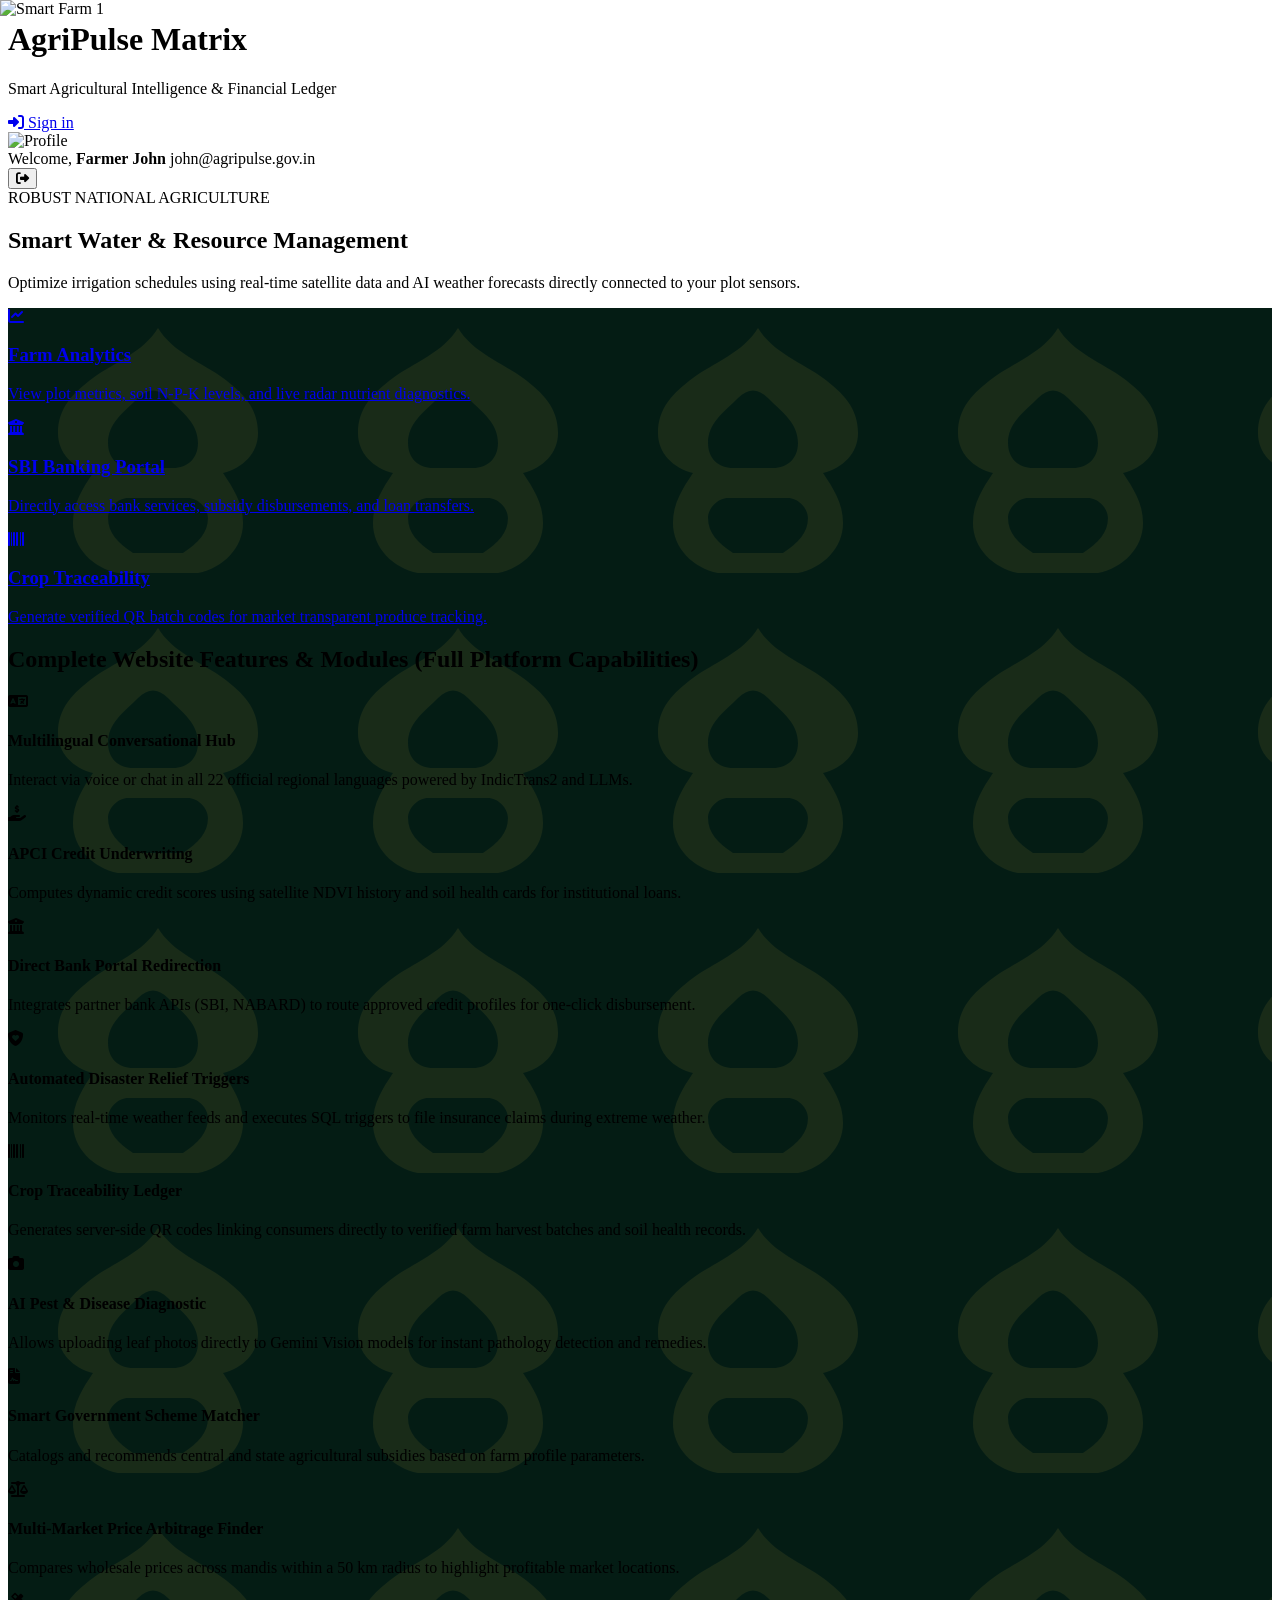
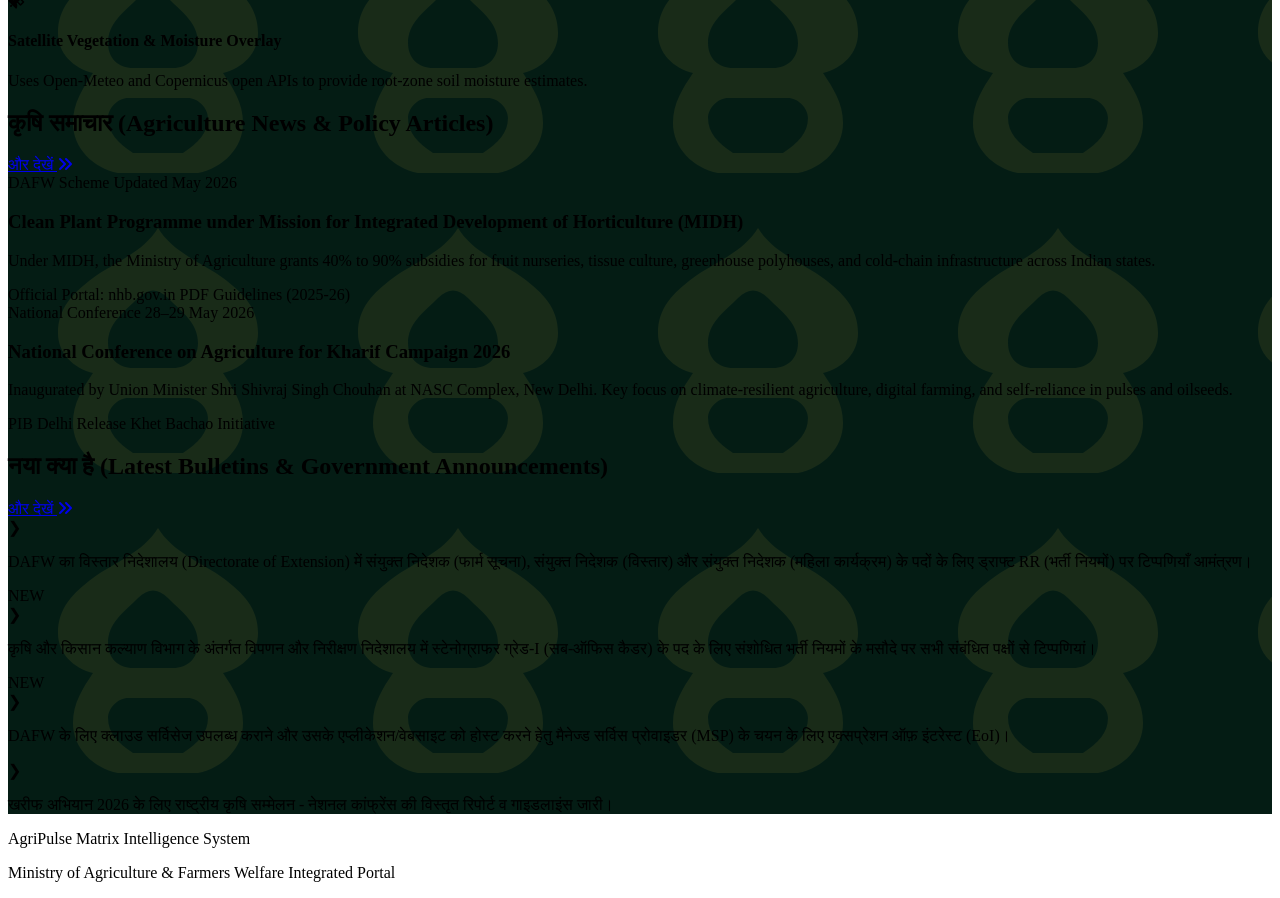
==== commit 5986c1ec: "Updated index.html: Matched exact reference dark green background shade, applied golden ancient cano" ====
--- a/src/main/resources/static/index.html
+++ b/src/main/resources/static/index.html
@@ -31,17 +31,18 @@
         .hero-slide.active {
             opacity: 1;
         }
-        /* Golden Tree / Forest Geometric Watermark Pattern */
-        .forest-pattern-bg {
-            background-color: #0D2318;
-            background-image: url("data:image/svg+xml,%3Csvg xmlns='http://www.w3.org/2000/svg' width='160' height='160' viewBox='0 0 160 160'%3E%3Cpath fill='%23D4AF37' fill-opacity='0.08' d='M80 0l20 40h-10l15 35h-10l20 45H45l20-45h-10l15-35H60zM30 60l15 30H35l20 40H10l20-40H20zM130 60l15 30h-10l20 40H110l20-40h-10l15-30z'/%3E%3C/svg%3E");
+        /* Majestic Golden Canopy Tree Watermark Pattern matching reference shade */
+        .golden-tree-bg {
+            background-color: #041C14;
+            background-image: url("data:image/svg+xml,%3Csvg xmlns='http://www.w3.org/2000/svg' width='300' height='300' viewBox='0 0 300 300'%3E%3Cpath fill='%23D4AF37' fill-opacity='0.10' d='M150 20c-15 25-45 35-65 50-20 15-35 30-35 55 0 20 15 35 35 40-10 15-20 30-20 50 0 25 20 45 45 50h80c25-5 45-25 45-50 0-20-10-35-20-50 20-5 35-20 35-40 0-25-15-40-35-55-20-15-50-25-65-50zM130 90c10-10 20-10 30 0 15 15 30 25 30 45 0 15-10 25-25 25h-40c-15 0-25-10-25-25 0-20 15-30 30-45zM120 190h60c10 0 20 10 20 20 0 15-10 25-25 35h-50c-15-10-25-20-25-35 0-10 10-20 20-20z'/%3E%3C/svg%3E");
+            background-repeat: repeat;
         }
     </style>
 </head>
-<body class="bg-[#0D2318] text-[#F4EBE1] font-sans min-h-screen flex flex-col relative overflow-x-hidden">
+<body class="bg-[#041C14] text-[#F4EBE1] font-sans min-h-screen flex flex-col relative overflow-x-hidden">
 
     <!-- Transparent Header Banner Overlaid on Carousel -->
-    <header class="absolute top-0 left-0 w-full bg-[#1B3022]/40 backdrop-blur-md text-white px-8 py-5 flex items-center justify-between shadow-lg z-30 border-b border-white/10">
+    <header class="absolute top-0 left-0 w-full bg-[#041C14]/30 backdrop-blur-md text-white px-8 py-5 flex items-center justify-between shadow-lg z-30 border-b border-white/10">
         <div class="flex items-center space-x-4">
             <div>
                 <h1 class="text-2xl md:text-3xl font-black tracking-wider text-[#F4EBE1] font-serif uppercase drop-shadow-md">AgriPulse Matrix</h1>
@@ -53,7 +54,7 @@
             <div class="flex items-center pl-6">
                 <!-- Google Sign-In Button (When Logged Out) -->
                 <div id="google-signin-btn">
-                    <a href="/welcome.html" class="inline-flex items-center space-x-2 bg-white/90 text-[#1B3022] text-xs font-bold px-5 py-2.5 rounded-full border border-[#D4AF37]/50 hover:bg-[#F4EBE1] transition-all shadow-md">
+                    <a href="/welcome.html" class="inline-flex items-center space-x-2 bg-white/95 text-[#041C14] text-xs font-bold px-5 py-2.5 rounded-full border border-[#D4AF37]/50 hover:bg-[#F4EBE1] transition-all shadow-md">
                         <i class="fa-solid fa-right-to-bracket"></i>
                         <span>Sign in</span>
                     </a>
@@ -78,7 +79,7 @@
     <main class="flex-1 w-full space-y-8 pb-12">
 
         <!-- 1. ROLLING SEQUENCE MULTI-IMAGE CAROUSEL HEADER -->
-        <section class="w-full relative bg-[#0D2318]">
+        <section class="w-full relative bg-[#041C14]">
             <div id="hero-carousel" class="w-full relative min-h-[420px] md:min-h-[520px] flex items-center overflow-hidden pt-16">
                 <!-- Slide 1 -->
                 <img src="https://images.unsplash.com/photo-1625246333195-78d9c38ad449?auto=format&fit=crop&w=1920&q=80" alt="Smart Farm 1" class="hero-slide active">
@@ -89,10 +90,10 @@
                 <!-- Slide 4 -->
                 <img src="https://images.unsplash.com/photo-1586771107445-d3ca888129ff?auto=format&fit=crop&w=1920&q=80" alt="Harvest Crops 4" class="hero-slide">
                 
-                <div class="absolute inset-0 bg-gradient-to-r from-[#0D2318]/95 via-[#0D2318]/60 to-transparent z-10"></div>
+                <div class="absolute inset-0 bg-gradient-to-r from-[#041C14]/95 via-[#041C14]/60 to-transparent z-10"></div>
                 
                 <div class="relative z-20 w-full max-w-7xl mx-auto px-6 py-16 md:py-20 text-white space-y-3">
-                    <span class="inline-block bg-[#D4AF37] text-xs font-bold uppercase tracking-wider text-[#0D2318] px-3.5 py-1 rounded-full shadow-sm">
+                    <span class="inline-block bg-[#D4AF37] text-xs font-bold uppercase tracking-wider text-[#041C14] px-3.5 py-1 rounded-full shadow-sm">
                         ROBUST NATIONAL AGRICULTURE
                     </span>
                     <h2 class="text-3xl md:text-5xl font-black text-[#F4EBE1] leading-tight max-w-2xl drop-shadow-lg font-serif">
@@ -105,30 +106,30 @@
             </div>
         </section>
 
-        <!-- Content Section Below Carousel with Dark Green Background & Golden Tree/Forest Pattern -->
-        <div class="forest-pattern-bg w-full py-10">
+        <!-- Content Section Below Carousel with Golden Tree Pattern & Beige Icon Containers -->
+        <div class="golden-tree-bg w-full py-10">
             <div class="max-w-7xl mx-auto px-6 space-y-8">
 
                 <!-- QUICK ACCESS PORTAL CARDS -->
                 <section class="grid grid-cols-1 md:grid-cols-3 gap-6">
-                    <a href="dashboard.html" class="bg-[#122E21]/95 backdrop-blur-md border border-[#D4AF37]/30 rounded-2xl p-6 shadow-xl hover:border-[#D4AF37] transition-all group">
-                        <div class="w-12 h-12 rounded-xl bg-[#1B3022] text-[#D4AF37] flex items-center justify-center text-xl mb-4 group-hover:bg-[#D4AF37] group-hover:text-[#0D2318] transition-colors">
+                    <a href="dashboard.html" class="bg-[#06241B]/95 backdrop-blur-md border border-[#D4AF37]/30 rounded-2xl p-6 shadow-xl hover:border-[#D4AF37] transition-all group">
+                        <div class="w-12 h-12 rounded-xl bg-[#FAF8F5] text-[#A0522D] flex items-center justify-center text-xl mb-4 group-hover:scale-105 transition-transform shadow-sm">
                             <i class="fa-solid fa-chart-line"></i>
                         </div>
                         <h3 class="text-lg font-bold text-[#F4EBE1] mb-1">Farm Analytics</h3>
                         <p class="text-xs text-[#C2D0C5]">View plot metrics, soil N-P-K levels, and live radar nutrient diagnostics.</p>
                     </a>
 
-                    <a href="sbi-portal.html" class="bg-[#122E21]/95 backdrop-blur-md border border-[#D4AF37]/30 rounded-2xl p-6 shadow-xl hover:border-[#D4AF37] transition-all group">
-                        <div class="w-12 h-12 rounded-xl bg-[#1B3022] text-[#D4AF37] flex items-center justify-center text-xl mb-4 group-hover:bg-[#D4AF37] group-hover:text-[#0D2318] transition-colors">
+                    <a href="sbi-portal.html" class="bg-[#06241B]/95 backdrop-blur-md border border-[#D4AF37]/30 rounded-2xl p-6 shadow-xl hover:border-[#D4AF37] transition-all group">
+                        <div class="w-12 h-12 rounded-xl bg-[#FAF8F5] text-[#3D312A] flex items-center justify-center text-xl mb-4 group-hover:scale-105 transition-transform shadow-sm">
                             <i class="fa-solid fa-building-columns"></i>
                         </div>
                         <h3 class="text-lg font-bold text-[#F4EBE1] mb-1">SBI Banking Portal</h3>
                         <p class="text-xs text-[#C2D0C5]">Directly access bank services, subsidy disbursements, and loan transfers.</p>
                     </a>
 
-                    <a href="traceability.html" class="bg-[#122E21]/95 backdrop-blur-md border border-[#D4AF37]/30 rounded-2xl p-6 shadow-xl hover:border-[#D4AF37] transition-all group">
-                        <div class="w-12 h-12 rounded-xl bg-[#1B3022] text-[#D4AF37] flex items-center justify-center text-xl mb-4 group-hover:bg-[#D4AF37] group-hover:text-[#0D2318] transition-colors">
+                    <a href="traceability.html" class="bg-[#06241B]/95 backdrop-blur-md border border-[#D4AF37]/30 rounded-2xl p-6 shadow-xl hover:border-[#D4AF37] transition-all group">
+                        <div class="w-12 h-12 rounded-xl bg-[#FAF8F5] text-[#2D5A27] flex items-center justify-center text-xl mb-4 group-hover:scale-105 transition-transform shadow-sm">
                             <i class="fa-solid fa-barcode"></i>
                         </div>
                         <h3 class="text-lg font-bold text-[#F4EBE1] mb-1">Crop Traceability</h3>
@@ -137,7 +138,7 @@
                 </section>
 
                 <!-- COMPLETE PLATFORM FEATURES & MODULES SHOWCASE -->
-                <section class="bg-[#122E21]/95 backdrop-blur-md border border-[#D4AF37]/30 rounded-2xl p-6 shadow-2xl space-y-6">
+                <section class="bg-[#06241B]/95 backdrop-blur-md border border-[#D4AF37]/30 rounded-2xl p-6 shadow-2xl space-y-6">
                     <div class="border-b border-[#D4AF37]/20 pb-4">
                         <h2 class="text-xl font-extrabold text-[#F4EBE1] tracking-tight">
                             Complete Website Features & Modules <span class="text-xs font-semibold text-[#D4AF37] ml-2">(Full Platform Capabilities)</span>
@@ -145,72 +146,72 @@
                     </div>
 
                     <div class="grid grid-cols-1 md:grid-cols-2 lg:grid-cols-3 gap-6">
-                        <div class="bg-[#1B3022] border border-[#D4AF37]/20 rounded-xl p-5 space-y-2">
-                            <div class="w-10 h-10 rounded-lg bg-[#0D2318] text-blue-400 flex items-center justify-center text-lg shadow-sm">
+                        <div class="bg-[#041C14] border border-[#D4AF37]/20 rounded-xl p-5 space-y-2">
+                            <div class="w-10 h-10 rounded-lg bg-[#FAF8F5] text-blue-700 flex items-center justify-center text-lg shadow-sm">
                                 <i class="fa-solid fa-language"></i>
                             </div>
                             <h4 class="text-sm font-bold text-[#F4EBE1]">Multilingual Conversational Hub</h4>
                             <p class="text-xs text-[#C2D0C5]">Interact via voice or chat in all 22 official regional languages powered by IndicTrans2 and LLMs.</p>
                         </div>
 
-                        <div class="bg-[#1B3022] border border-[#D4AF37]/20 rounded-xl p-5 space-y-2">
-                            <div class="w-10 h-10 rounded-lg bg-[#0D2318] text-[#D4AF37] flex items-center justify-center text-lg shadow-sm">
+                        <div class="bg-[#041C14] border border-[#D4AF37]/20 rounded-xl p-5 space-y-2">
+                            <div class="w-10 h-10 rounded-lg bg-[#FAF8F5] text-[#A0522D] flex items-center justify-center text-lg shadow-sm">
                                 <i class="fa-solid fa-hand-holding-dollar"></i>
                             </div>
                             <h4 class="text-sm font-bold text-[#F4EBE1]">APCI Credit Underwriting</h4>
                             <p class="text-xs text-[#C2D0C5]">Computes dynamic credit scores using satellite NDVI history and soil health cards for institutional loans.</p>
                         </div>
 
-                        <div class="bg-[#1B3022] border border-[#D4AF37]/20 rounded-xl p-5 space-y-2">
-                            <div class="w-10 h-10 rounded-lg bg-[#0D2318] text-green-400 flex items-center justify-center text-lg shadow-sm">
+                        <div class="bg-[#041C14] border border-[#D4AF37]/20 rounded-xl p-5 space-y-2">
+                            <div class="w-10 h-10 rounded-lg bg-[#FAF8F5] text-green-800 flex items-center justify-center text-lg shadow-sm">
                                 <i class="fa-solid fa-building-columns"></i>
                             </div>
                             <h4 class="text-sm font-bold text-[#F4EBE1]">Direct Bank Portal Redirection</h4>
                             <p class="text-xs text-[#C2D0C5]">Integrates partner bank APIs (SBI, NABARD) to route approved credit profiles for one-click disbursement.</p>
                         </div>
 
-                        <div class="bg-[#1B3022] border border-[#D4AF37]/20 rounded-xl p-5 space-y-2">
-                            <div class="w-10 h-10 rounded-lg bg-[#0D2318] text-amber-400 flex items-center justify-center text-lg shadow-sm">
+                        <div class="bg-[#041C14] border border-[#D4AF37]/20 rounded-xl p-5 space-y-2">
+                            <div class="w-10 h-10 rounded-lg bg-[#FAF8F5] text-amber-700 flex items-center justify-center text-lg shadow-sm">
                                 <i class="fa-solid fa-shield-heart"></i>
                             </div>
                             <h4 class="text-sm font-bold text-[#F4EBE1]">Automated Disaster Relief Triggers</h4>
                             <p class="text-xs text-[#C2D0C5]">Monitors real-time weather feeds and executes SQL triggers to file insurance claims during extreme weather.</p>
                         </div>
 
-                        <div class="bg-[#1B3022] border border-[#D4AF37]/20 rounded-xl p-5 space-y-2">
-                            <div class="w-10 h-10 rounded-lg bg-[#0D2318] text-purple-400 flex items-center justify-center text-lg shadow-sm">
+                        <div class="bg-[#041C14] border border-[#D4AF37]/20 rounded-xl p-5 space-y-2">
+                            <div class="w-10 h-10 rounded-lg bg-[#FAF8F5] text-purple-800 flex items-center justify-center text-lg shadow-sm">
                                 <i class="fa-solid fa-barcode"></i>
                             </div>
                             <h4 class="text-sm font-bold text-[#F4EBE1]">Crop Traceability Ledger</h4>
                             <p class="text-xs text-[#C2D0C5]">Generates server-side QR codes linking consumers directly to verified farm harvest batches and soil health records.</p>
                         </div>
 
-                        <div class="bg-[#1B3022] border border-[#D4AF37]/20 rounded-xl p-5 space-y-2">
-                            <div class="w-10 h-10 rounded-lg bg-[#0D2318] text-teal-400 flex items-center justify-center text-lg shadow-sm">
+                        <div class="bg-[#041C14] border border-[#D4AF37]/20 rounded-xl p-5 space-y-2">
+                            <div class="w-10 h-10 rounded-lg bg-[#FAF8F5] text-teal-800 flex items-center justify-center text-lg shadow-sm">
                                 <i class="fa-solid fa-camera"></i>
                             </div>
                             <h4 class="text-sm font-bold text-[#F4EBE1]">AI Pest & Disease Diagnostic</h4>
                             <p class="text-xs text-[#C2D0C5]">Allows uploading leaf photos directly to Gemini Vision models for instant pathology detection and remedies.</p>
                         </div>
 
-                        <div class="bg-[#1B3022] border border-[#D4AF37]/20 rounded-xl p-5 space-y-2">
-                            <div class="w-10 h-10 rounded-lg bg-[#0D2318] text-orange-400 flex items-center justify-center text-lg shadow-sm">
+                        <div class="bg-[#041C14] border border-[#D4AF37]/20 rounded-xl p-5 space-y-2">
+                            <div class="w-10 h-10 rounded-lg bg-[#FAF8F5] text-orange-700 flex items-center justify-center text-lg shadow-sm">
                                 <i class="fa-solid fa-file-contract"></i>
                             </div>
                             <h4 class="text-sm font-bold text-[#F4EBE1]">Smart Government Scheme Matcher</h4>
                             <p class="text-xs text-[#C2D0C5]">Catalogs and recommends central and state agricultural subsidies based on farm profile parameters.</p>
                         </div>
 
-                        <div class="bg-[#1B3022] border border-[#D4AF37]/20 rounded-xl p-5 space-y-2">
-                            <div class="w-10 h-10 rounded-lg bg-[#0D2318] text-red-400 flex items-center justify-center text-lg shadow-sm">
+                        <div class="bg-[#041C14] border border-[#D4AF37]/20 rounded-xl p-5 space-y-2">
+                            <div class="w-10 h-10 rounded-lg bg-[#FAF8F5] text-red-700 flex items-center justify-center text-lg shadow-sm">
                                 <i class="fa-solid fa-scale-balanced"></i>
                             </div>
                             <h4 class="text-sm font-bold text-[#F4EBE1]">Multi-Market Price Arbitrage Finder</h4>
                             <p class="text-xs text-[#C2D0C5]">Compares wholesale prices across mandis within a 50 km radius to highlight profitable market locations.</p>
                         </div>
 
-                        <div class="bg-[#1B3022] border border-[#D4AF37]/20 rounded-xl p-5 space-y-2">
-                            <div class="w-10 h-10 rounded-lg bg-[#0D2318] text-indigo-400 flex items-center justify-center text-lg shadow-sm">
+                        <div class="bg-[#041C14] border border-[#D4AF37]/20 rounded-xl p-5 space-y-2">
+                            <div class="w-10 h-10 rounded-lg bg-[#FAF8F5] text-indigo-800 flex items-center justify-center text-lg shadow-sm">
                                 <i class="fa-solid fa-satellite"></i>
                             </div>
                             <h4 class="text-sm font-bold text-[#F4EBE1]">Satellite Vegetation & Moisture Overlay</h4>
@@ -220,7 +221,7 @@
                 </section>
 
                 <!-- 2. LATEST NEWS RELATED TO AGRICULTURE SECTOR (कृषि समाचार) -->
-                <section class="bg-[#122E21]/95 backdrop-blur-md border border-[#D4AF37]/30 rounded-2xl p-6 shadow-2xl space-y-6">
+                <section class="bg-[#06241B]/95 backdrop-blur-md border border-[#D4AF37]/30 rounded-2xl p-6 shadow-2xl space-y-6">
                     <div class="flex items-center justify-between border-b border-[#D4AF37]/20 pb-4">
                         <div class="flex items-center space-x-3">
                             <div class="w-3 h-7 bg-[#D4AF37] rounded-full"></div>
@@ -228,7 +229,7 @@
                                 कृषि समाचार <span class="text-xs font-semibold text-[#D4AF37] ml-2">(Agriculture News & Policy Articles)</span>
                             </h2>
                         </div>
-                        <a href="javascript:void(0)" class="text-xs font-bold bg-[#1B3022] text-[#F4EBE1] border border-[#D4AF37]/40 px-3 py-1.5 rounded-lg hover:bg-[#D4AF37] hover:text-[#0D2318] transition-colors flex items-center space-x-1">
+                        <a href="javascript:void(0)" class="text-xs font-bold bg-[#041C14] text-[#F4EBE1] border border-[#D4AF37]/40 px-3 py-1.5 rounded-lg hover:bg-[#D4AF37] hover:text-[#041C14] transition-colors flex items-center space-x-1">
                             <span>और देखें</span>
                             <i class="fa-solid fa-angles-right text-[10px]"></i>
                         </a>
@@ -236,10 +237,10 @@
 
                     <div class="grid grid-cols-1 md:grid-cols-2 gap-6">
                         <!-- News Card 1 -->
-                        <div class="bg-[#1B3022] border border-[#D4AF37]/20 rounded-xl overflow-hidden hover:shadow-lg transition-shadow flex flex-col justify-between">
+                        <div class="bg-[#041C14] border border-[#D4AF37]/20 rounded-xl overflow-hidden hover:shadow-lg transition-shadow flex flex-col justify-between">
                             <div class="p-5 space-y-3">
                                 <div class="flex items-center justify-between text-xs text-[#C2D0C5]">
-                                    <span class="bg-[#0D2318] text-[#D4AF37] px-2.5 py-0.5 rounded font-bold border border-[#D4AF37]/30">DAFW Scheme</span>
+                                    <span class="bg-[#06241B] text-[#D4AF37] px-2.5 py-0.5 rounded font-bold border border-[#D4AF37]/30">DAFW Scheme</span>
                                     <span>Updated May 2026</span>
                                 </div>
                                 <h3 class="text-base font-bold text-[#F4EBE1] leading-snug">
@@ -249,17 +250,17 @@
                                     Under MIDH, the Ministry of Agriculture grants 40% to 90% subsidies for fruit nurseries, tissue culture, greenhouse polyhouses, and cold-chain infrastructure across Indian states.
                                 </p>
                             </div>
-                            <div class="bg-[#0D2318] px-5 py-3 border-t border-[#D4AF37]/20 flex justify-between items-center text-xs text-[#D4AF37] font-medium">
+                            <div class="bg-[#06241B] px-5 py-3 border-t border-[#D4AF37]/20 flex justify-between items-center text-xs text-[#D4AF37] font-medium">
                                 <span>Official Portal: nhb.gov.in</span>
                                 <span class="font-bold">PDF Guidelines (2025-26)</span>
                             </div>
                         </div>
 
                         <!-- News Card 2 -->
-                        <div class="bg-[#1B3022] border border-[#D4AF37]/20 rounded-xl overflow-hidden hover:shadow-lg transition-shadow flex flex-col justify-between">
+                        <div class="bg-[#041C14] border border-[#D4AF37]/20 rounded-xl overflow-hidden hover:shadow-lg transition-shadow flex flex-col justify-between">
                             <div class="p-5 space-y-3">
                                 <div class="flex items-center justify-between text-xs text-[#C2D0C5]">
-                                    <span class="bg-[#0D2318] text-[#D4AF37] px-2.5 py-0.5 rounded font-bold border border-[#D4AF37]/30">National Conference</span>
+                                    <span class="bg-[#06241B] text-[#D4AF37] px-2.5 py-0.5 rounded font-bold border border-[#D4AF37]/30">National Conference</span>
                                     <span>28–29 May 2026</span>
                                 </div>
                                 <h3 class="text-base font-bold text-[#F4EBE1] leading-snug">
@@ -269,7 +270,7 @@
                                     Inaugurated by Union Minister Shri Shivraj Singh Chouhan at NASC Complex, New Delhi. Key focus on climate-resilient agriculture, digital farming, and self-reliance in pulses and oilseeds.
                                 </p>
                             </div>
-                            <div class="bg-[#0D2318] px-5 py-3 border-t border-[#D4AF37]/20 flex justify-between items-center text-xs text-[#D4AF37] font-medium">
+                            <div class="bg-[#06241B] px-5 py-3 border-t border-[#D4AF37]/20 flex justify-between items-center text-xs text-[#D4AF37] font-medium">
                                 <span>PIB Delhi Release</span>
                                 <span class="font-bold">Khet Bachao Initiative</span>
                             </div>
@@ -278,7 +279,7 @@
                 </section>
 
                 <!-- 3. LATEST NEWS BULLETINS AND IMPORTANT ANNOUNCEMENTS (नया क्या है) -->
-                <section class="bg-[#122E21]/95 backdrop-blur-md border border-[#D4AF37]/30 rounded-2xl p-6 shadow-2xl space-y-5">
+                <section class="bg-[#06241B]/95 backdrop-blur-md border border-[#D4AF37]/30 rounded-2xl p-6 shadow-2xl space-y-5">
                     <div class="flex items-center justify-between border-b border-[#D4AF37]/20 pb-4">
                         <div class="flex items-center space-x-3">
                             <div class="w-3 h-7 bg-[#D4AF37] rounded-full"></div>
@@ -286,34 +287,34 @@
                                 नया क्या है <span class="text-xs font-semibold text-[#D4AF37] ml-2">(Latest Bulletins & Government Announcements)</span>
                             </h2>
                         </div>
-                        <a href="javascript:void(0)" class="text-xs font-bold bg-[#1B3022] text-[#F4EBE1] border border-[#D4AF37]/40 px-3 py-1.5 rounded-lg hover:bg-[#D4AF37] hover:text-[#0D2318] transition-colors flex items-center space-x-1">
+                        <a href="javascript:void(0)" class="text-xs font-bold bg-[#041C14] text-[#F4EBE1] border border-[#D4AF37]/40 px-3 py-1.5 rounded-lg hover:bg-[#D4AF37] hover:text-[#041C14] transition-colors flex items-center space-x-1">
                             <span>और देखें</span>
                             <i class="fa-solid fa-angles-right text-[10px]"></i>
                         </a>
                     </div>
 
                     <div class="space-y-3">
-                        <div class="news-bulletin-item bg-[#1B3022] border border-[#D4AF37]/20 p-4 rounded-xl flex flex-col md:flex-row md:items-center justify-between gap-3 cursor-pointer">
+                        <div class="news-bulletin-item bg-[#041C14] border border-[#D4AF37]/20 p-4 rounded-xl flex flex-col md:flex-row md:items-center justify-between gap-3 cursor-pointer">
                             <div class="flex items-start space-x-3">
                                 <span class="text-[#D4AF37] font-black text-base mt-0.5">❯</span>
                                 <p class="text-xs md:text-sm font-medium text-[#F4EBE1]">
                                     DAFW का विस्तार निदेशालय (Directorate of Extension) में संयुक्त निदेशक (फार्म सूचना), संयुक्त निदेशक (विस्तार) और संयुक्त निदेशक (महिला कार्यक्रम) के पदों के लिए ड्राफ्ट RR (भर्ती नियमों) पर टिप्पणियाँ आमंत्रण।
                                 </p>
                             </div>
-                            <span class="bg-[#D4AF37] text-[#0D2318] text-[10px] font-bold px-2 py-0.5 rounded uppercase self-start md:self-center shrink-0">NEW</span>
-                        </div>
-
-                        <div class="news-bulletin-item bg-[#1B3022] border border-[#D4AF37]/20 p-4 rounded-xl flex flex-col md:flex-row md:items-center justify-between gap-3 cursor-pointer">
+                            <span class="bg-[#D4AF37] text-[#041C14] text-[10px] font-bold px-2 py-0.5 rounded uppercase self-start md:self-center shrink-0">NEW</span>
+                        </div>
+
+                        <div class="news-bulletin-item bg-[#041C14] border border-[#D4AF37]/20 p-4 rounded-xl flex flex-col md:flex-row md:items-center justify-between gap-3 cursor-pointer">
                             <div class="flex items-start space-x-3">
                                 <span class="text-[#D4AF37] font-black text-base mt-0.5">❯</span>
                                 <p class="text-xs md:text-sm font-medium text-[#F4EBE1]">
                                     कृषि और किसान कल्याण विभाग के अंतर्गत विपणन और निरीक्षण निदेशालय में स्टेनोग्राफर ग्रेड-I (सब-ऑफिस कैडर) के पद के लिए संशोधित भर्ती नियमों के मसौदे पर सभी संबंधित पक्षों से टिप्पणियां।
                                 </p>
                             </div>
-                            <span class="bg-[#D4AF37] text-[#0D2318] text-[10px] font-bold px-2 py-0.5 rounded uppercase self-start md:self-center shrink-0">NEW</span>
-                        </div>
-
-                        <div class="news-bulletin-item bg-[#1B3022] border border-[#D4AF37]/20 p-4 rounded-xl flex flex-col md:flex-row md:items-center justify-between gap-3 cursor-pointer">
+                            <span class="bg-[#D4AF37] text-[#041C14] text-[10px] font-bold px-2 py-0.5 rounded uppercase self-start md:self-center shrink-0">NEW</span>
+                        </div>
+
+                        <div class="news-bulletin-item bg-[#041C14] border border-[#D4AF37]/20 p-4 rounded-xl flex flex-col md:flex-row md:items-center justify-between gap-3 cursor-pointer">
                             <div class="flex items-start space-x-3">
                                 <span class="text-[#D4AF37] font-black text-base mt-0.5">❯</span>
                                 <p class="text-xs md:text-sm font-medium text-[#F4EBE1]">
@@ -322,7 +323,7 @@
                             </div>
                         </div>
 
-                        <div class="news-bulletin-item bg-[#1B3022] border border-[#D4AF37]/20 p-4 rounded-xl flex flex-col md:flex-row md:items-center justify-between gap-3 cursor-pointer">
+                        <div class="news-bulletin-item bg-[#041C14] border border-[#D4AF37]/20 p-4 rounded-xl flex flex-col md:flex-row md:items-center justify-between gap-3 cursor-pointer">
                             <div class="flex items-start space-x-3">
                                 <span class="text-[#D4AF37] font-black text-base mt-0.5">❯</span>
                                 <p class="text-xs md:text-sm font-medium text-[#F4EBE1]">
@@ -338,7 +339,7 @@
     </main>
 
     <!-- Footer -->
-    <footer class="bg-[#0A1A12] text-[#D4AF37] text-xs py-6 px-6 border-t border-[#D4AF37]/20 mt-auto">
+    <footer class="bg-[#020E0A] text-[#D4AF37] text-xs py-6 px-6 border-t border-[#D4AF37]/20 mt-auto">
         <div class="max-w-7xl mx-auto flex flex-col md:flex-row justify-between items-center space-y-4 md:space-y-0">
             <div>
                 <p class="font-semibold text-[#F4EBE1]">AgriPulse Matrix Intelligence System</p>
@@ -364,7 +365,7 @@
         function renderUserProfile(user) {
             document.getElementById('google-signin-btn').classList.add('hidden');
             document.getElementById('user-profile-badge').classList.remove('hidden');
-            document.getElementById('user-avatar').src = 'data:image/svg+xml;utf8,<svg xmlns="http://www.w3.org/2000/svg" width="40" height="40"><rect width="40" height="40" fill="%23D4AF37"/><text x="20" y="26" font-size="18" text-anchor="middle" fill="%230D2318">' + (user.email || '?').charAt(0).toUpperCase() + '</text></svg>';
+            document.getElementById('user-avatar').src = 'data:image/svg+xml;utf8,<svg xmlns="http://www.w3.org/2000/svg" width="40" height="40"><rect width="40" height="40" fill="%23D4AF37"/><text x="20" y="26" font-size="18" text-anchor="middle" fill="%23041C14">' + (user.email || '?').charAt(0).toUpperCase() + '</text></svg>';
             document.getElementById('user-name').textContent = (user.email || '').split('@')[0];
             document.getElementById('user-email').textContent = user.email || '';
         }
